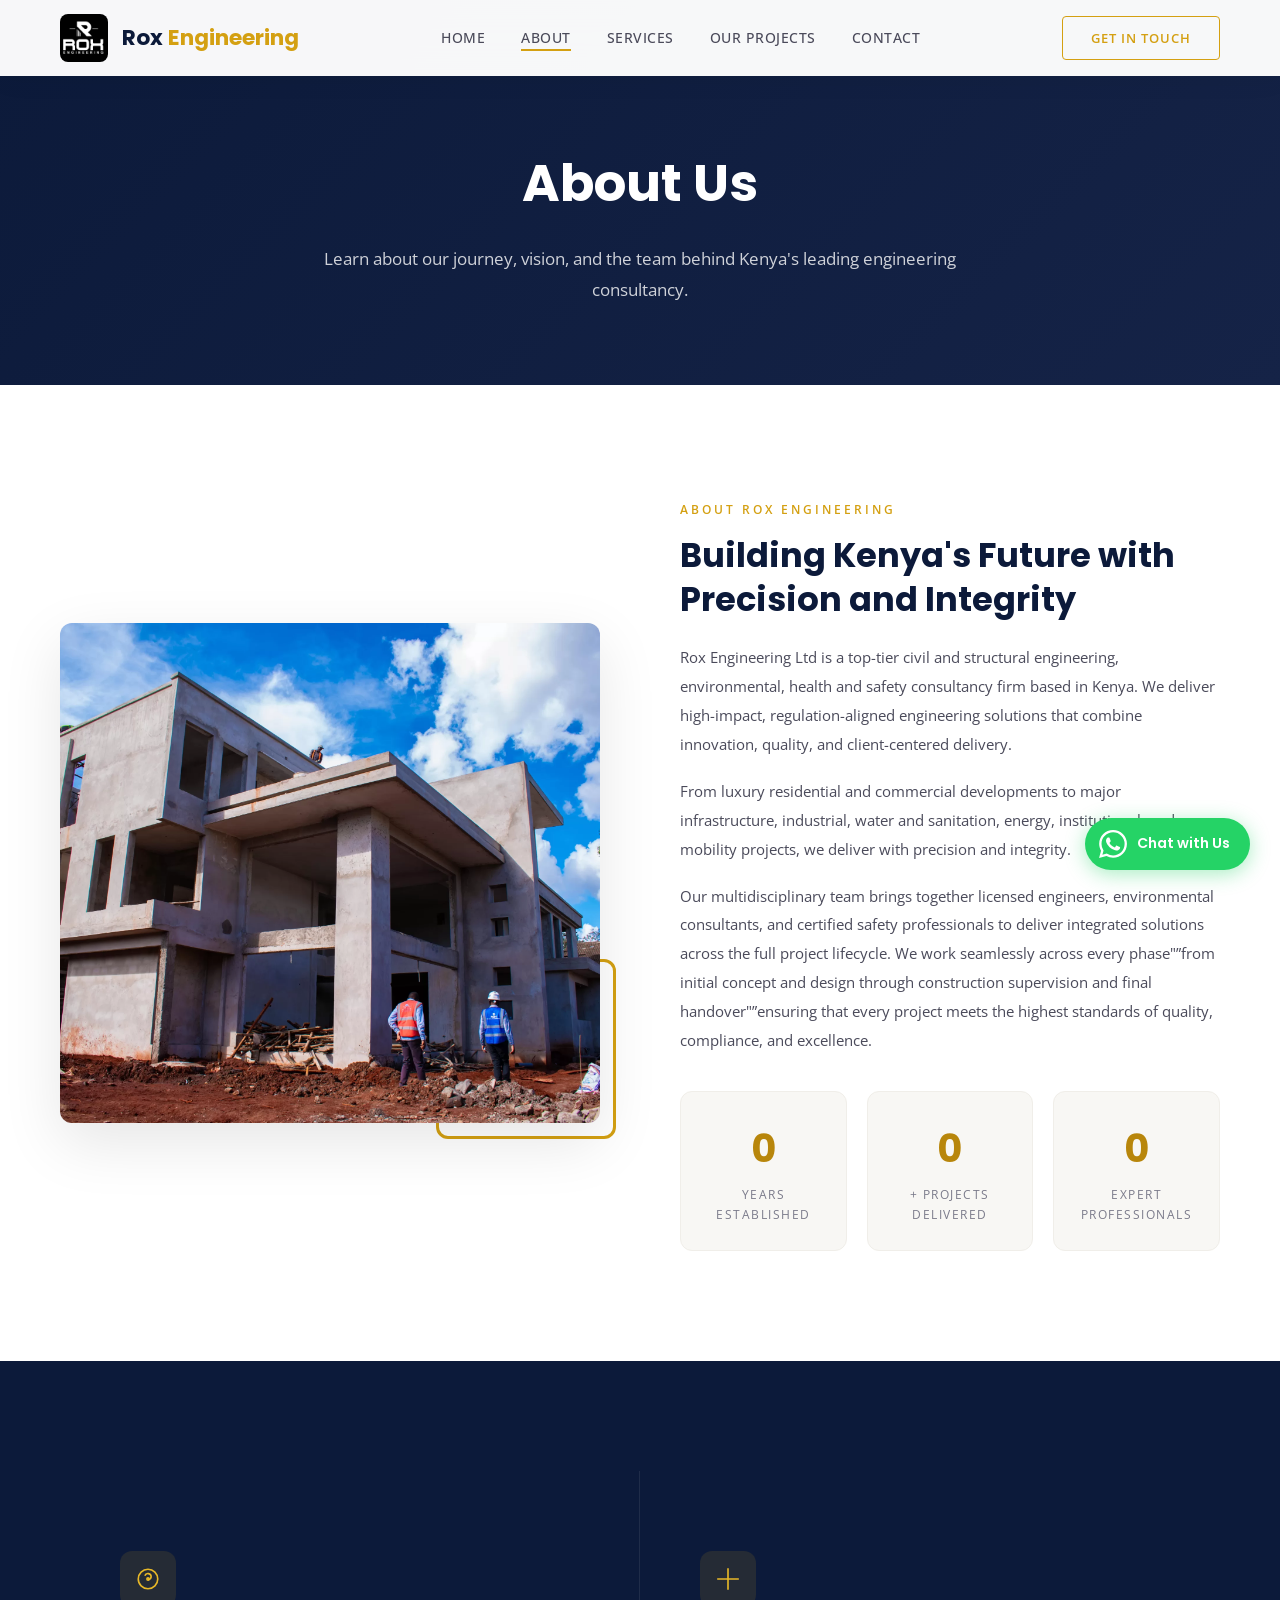
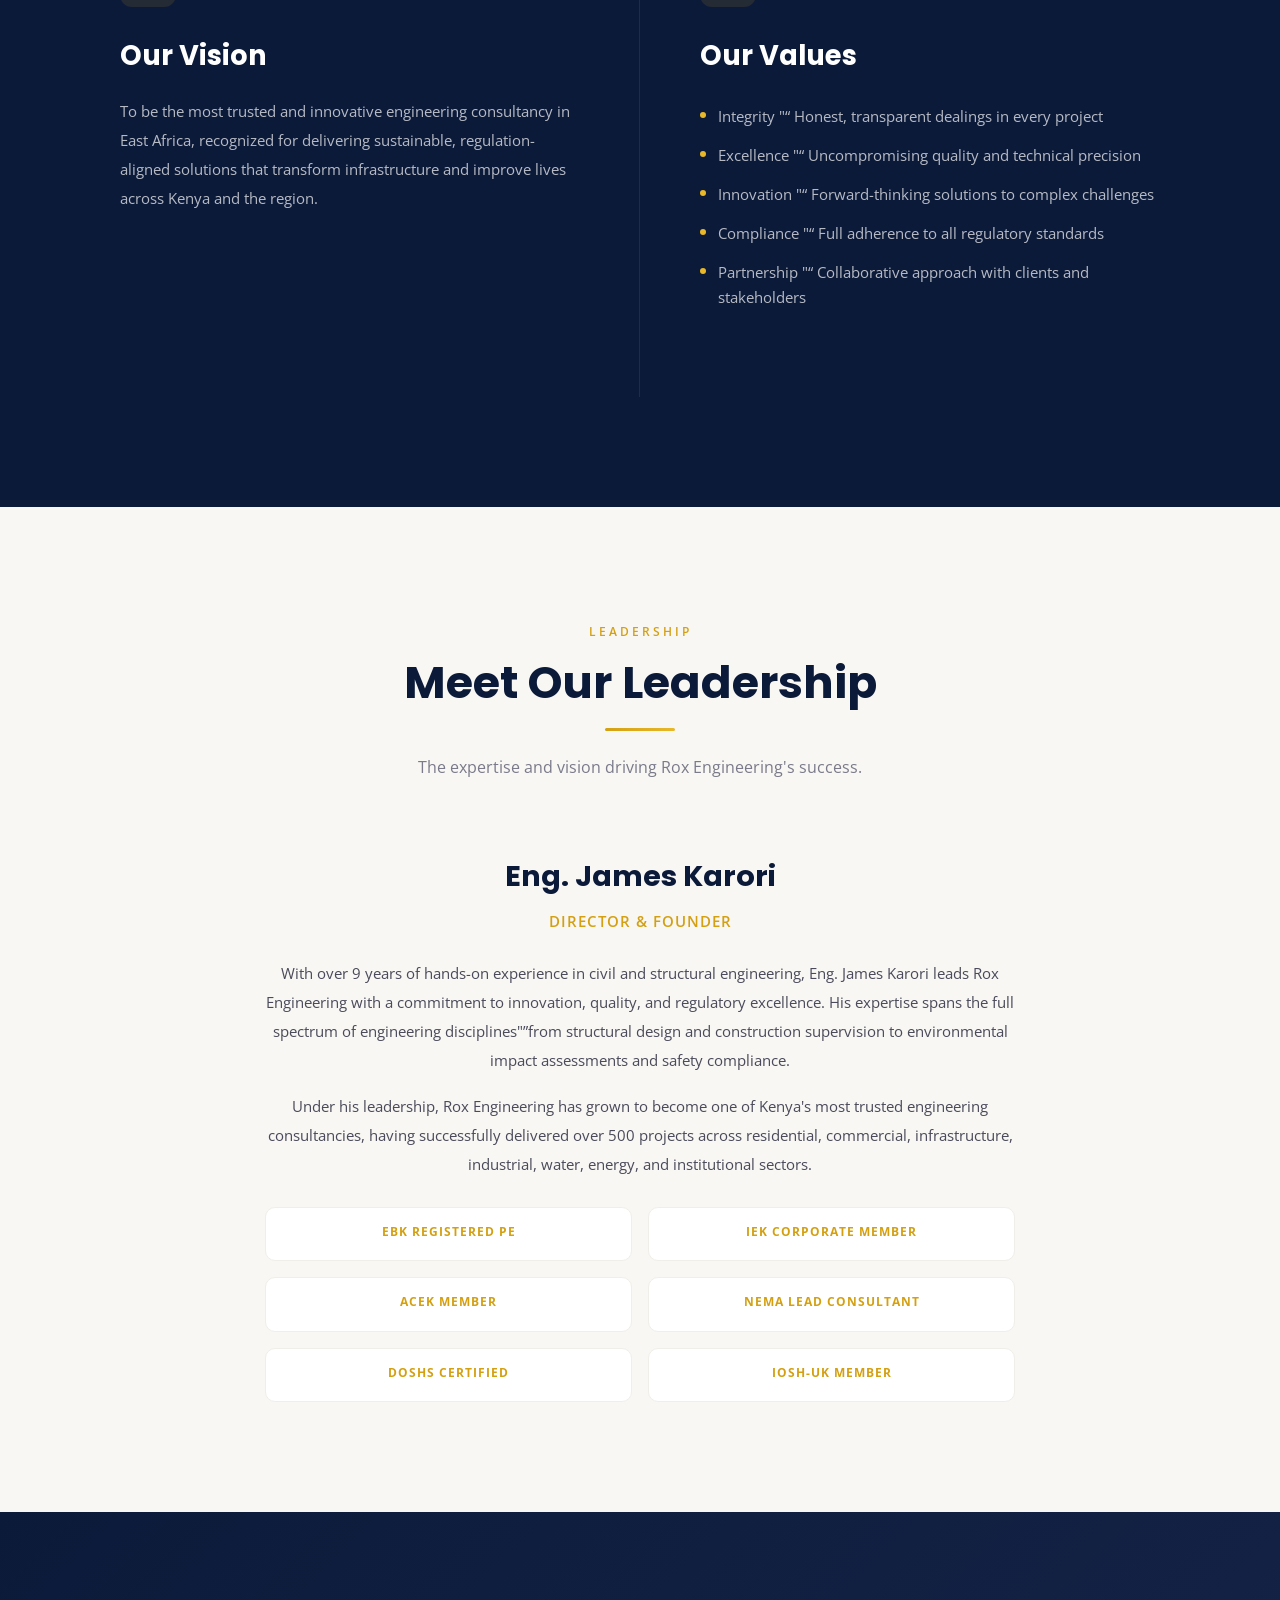
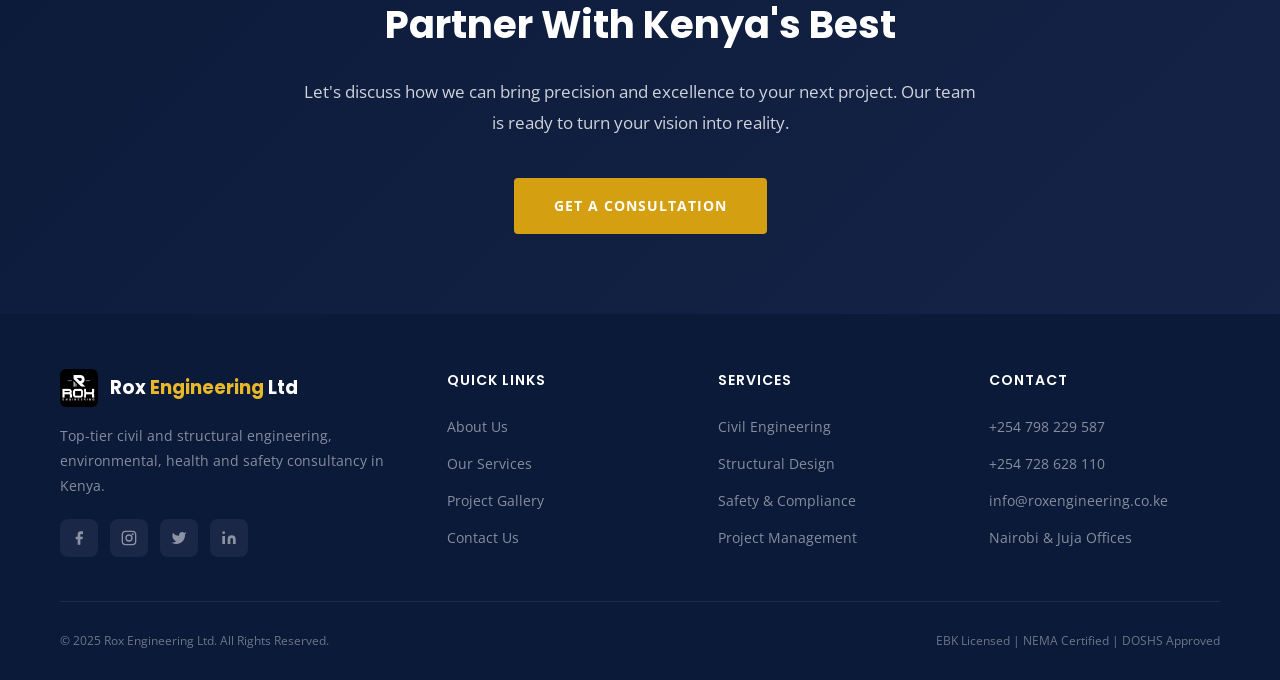
==== about.html @ 153ebc35 "Add Rox Engineering website" ====
﻿<!DOCTYPE html>
<html lang="en">
<head>
<meta charset="UTF-8">
<meta name="viewport" content="width=device-width, initial-scale=1.0">
<title>About Us | Rox Engineering Ltd | Kenya's Leading Engineering Consultancy</title>
<meta name="description" content="Learn about Rox Engineering Ltd's journey, vision, and the expert team behind Kenya's leading civil and structural engineering consultancy firm.">
<meta name="keywords" content="Rox Engineering, about us, engineering team, James Karori, EBK licensed, NEMA certified, civil engineering Kenya">
<link rel="canonical" href="https://roxengineering.co.ke/about/">

<!-- Open Graph -->
<meta property="og:type" content="website">
<meta property="og:url" content="https://roxengineering.co.ke/about/">
<meta property="og:title" content="About Us | Rox Engineering Ltd">
<meta property="og:description" content="Learn about our journey, vision, and the team behind Kenya's leading engineering consultancy.">
<meta property="og:image" content="images/projects/ROX0159-min-scaled.webp">

<!-- Twitter Card -->
<meta name="twitter:card" content="summary_large_image">
<meta name="twitter:url" content="https://roxengineering.co.ke/about/">
<meta name="twitter:title" content="About Rox Engineering Ltd">
<meta name="twitter:description" content="Learn about our journey, vision, and the team behind Kenya's leading engineering consultancy.">
<meta name="twitter:image" content="images/projects/ROX0159-min-scaled.webp">

<link rel="preconnect" href="https://fonts.googleapis.com">
<link rel="preconnect" href="https://roxengineering.co.ke">
<link href="https://fonts.googleapis.com/css2?family=Poppins:wght@300;400;500;600;700;800;900&family=Open+Sans:wght@300;400;500;600;700&display=swap" rel="stylesheet">
<link rel="icon" type="image/x-icon" href="favicon.ico">
  <link rel="icon" type="image/png" sizes="32x32" href="favicon.png">
<link rel="apple-touch-icon" href="apple-touch-icon.png">
<link rel="stylesheet" href="styles.css">
</head>
<body>

<!-- ===== NAVBAR (with solid class for inner pages) ===== -->
<nav class="navbar solid" id="navbar">
  <a href="index.html" class="nav-logo">
    <img src="images/clients/cropped-WhatsApp-Image-2021-07-31-at-2.46.04-PM.jpeg" alt="Rox Engineering Logo">
    <div class="nav-logo-text">Rox <span>Engineering</span></div>
  </a>
  <ul class="nav-links">
    <li><a href="index.html">Home</a></li>
    <li><a href="about.html" class="active">About</a></li>
    <li><a href="services.html">Services</a></li>
    <li><a href="gallery.html">Our Projects</a></li>
    <li><a href="contact.html">Contact</a></li>
  </ul>
  <a href="contact.html" class="nav-cta">Get in Touch</a>
  <div class="mobile-toggle" id="mobileToggle">
    <span></span><span></span><span></span>
  </div>
</nav>
<div class="mobile-nav" id="mobileNav">
  <button class="mobile-nav-close" id="mobileClose">&times;</button>
  <a href="index.html">Home</a>
  <a href="about.html">About</a>
  <a href="services.html">Services</a>
  <a href="gallery.html">Our Projects</a>
  <a href="contact.html">Contact</a>
</div>

<!-- ===== PAGE HEADER ===== -->
<section style="padding: 140px 60px 80px; background: linear-gradient(135deg, var(--navy) 0%, var(--navy-light) 100%); text-align: center; color: white;">
  <h1 style="font-size: clamp(2rem, 4vw, 3.2rem); font-family: 'Poppins', sans-serif; font-weight: 700; margin-bottom: 16px;">About Us</h1>
  <p style="font-size: 1.08rem; max-width: 700px; margin: 0 auto; color: rgba(255,255,255,0.8); line-height: 1.8;">Learn about our journey, vision, and the team behind Kenya's leading engineering consultancy.</p>
</section>

<!-- ===== ABOUT SECTION ===== -->
<section class="about" id="about">
  <div class="about-grid">
    <div class="about-image-wrapper reveal-left">
      <img src="images/projects/ROX0159-min-scaled.webp" alt="Rox Engineering Team" loading="lazy" decoding="async">
      <div class="about-image-accent"></div>
    </div>
    <div class="about-content reveal-right">
      <div class="section-label">About Rox Engineering</div>
      <h3>Building Kenya's Future with Precision and Integrity</h3>
      <p>Rox Engineering Ltd is a top-tier civil and structural engineering, environmental, health and safety consultancy firm based in Kenya. We deliver high-impact, regulation-aligned engineering solutions that combine innovation, quality, and client-centered delivery.</p>
      <p>From luxury residential and commercial developments to major infrastructure, industrial, water and sanitation, energy, institutional, and e-mobility projects, we deliver with precision and integrity.</p>
      <p>Our multidisciplinary team brings together licensed engineers, environmental consultants, and certified safety professionals to deliver integrated solutions across the full project lifecycle. We work seamlessly across every phase"”from initial concept and design through construction supervision and final handover"”ensuring that every project meets the highest standards of quality, compliance, and excellence.</p>
      <div class="about-stats">
        <div class="stat-box">
          <div class="stat-number" data-count="9">0</div>
          <div class="stat-label">Years Established</div>
        </div>
        <div class="stat-box">
          <div class="stat-number" data-count="500">0</div>
          <div class="stat-label">+ Projects Delivered</div>
        </div>
        <div class="stat-box">
          <div class="stat-number" data-count="15">0</div>
          <div class="stat-label">Expert Professionals</div>
        </div>
      </div>
    </div>
  </div>
</section>

<!-- ===== VISION & MISSION ===== -->
<section class="vision-mission" id="vision">
  <div class="vm-card reveal">
    <div class="vm-icon">
      <svg viewBox="0 0 24 24">
        <circle cx="12" cy="12" r="1"></circle>
        <path d="M21 12a9 9 0 1 1-18 0 9 9 0 0 1 18 0z"></path>
        <path d="M9.09 9a3 3 0 0 1 5.83 1c0 2-3 3-3 3"></path>
        <line x1="12" y1="17" x2="12.01" y2="17"></line>
      </svg>
    </div>
    <h3>Our Vision</h3>
    <p>To be the most trusted and innovative engineering consultancy in East Africa, recognized for delivering sustainable, regulation-aligned solutions that transform infrastructure and improve lives across Kenya and the region.</p>
  </div>
  <div class="vm-card reveal">
    <div class="vm-icon">
      <svg viewBox="0 0 24 24">
        <path d="M12 2v20m10-10H2"></path>
      </svg>
    </div>
    <h3>Our Values</h3>
    <ul>
      <li>Integrity "“ Honest, transparent dealings in every project</li>
      <li>Excellence "“ Uncompromising quality and technical precision</li>
      <li>Innovation "“ Forward-thinking solutions to complex challenges</li>
      <li>Compliance "“ Full adherence to all regulatory standards</li>
      <li>Partnership "“ Collaborative approach with clients and stakeholders</li>
    </ul>
  </div>
</section>

<!-- ===== LEADERSHIP SECTION ===== -->
<section class="leadership-section" style="background: var(--off-white); padding: 110px 60px;">
  <div class="section-header reveal">
    <div class="section-label">Leadership</div>
    <div class="section-title">Meet Our Leadership</div>
    <div class="section-line"></div>
    <div class="section-subtitle">The expertise and vision driving Rox Engineering's success.</div>
  </div>

  <div class="leader-grid" style="max-width: 750px; margin: 0 auto;">
    <div class="reveal" style="text-align: center;">
      <h3 style="font-family: 'Poppins', sans-serif; font-size: 1.8rem; margin-bottom: 8px; color: var(--navy);">Eng. James Karori</h3>
      <p style="font-size: 0.95rem; font-weight: 600; color: var(--gold); margin-bottom: 24px; text-transform: uppercase; letter-spacing: 1px;">Director & Founder</p>
      <p style="color: var(--text-body); margin-bottom: 18px; font-size: 0.95rem; line-height: 1.9;">With over 9 years of hands-on experience in civil and structural engineering, Eng. James Karori leads Rox Engineering with a commitment to innovation, quality, and regulatory excellence. His expertise spans the full spectrum of engineering disciplines"”from structural design and construction supervision to environmental impact assessments and safety compliance.</p>
      <p style="color: var(--text-body); margin-bottom: 28px; font-size: 0.95rem; line-height: 1.9;">Under his leadership, Rox Engineering has grown to become one of Kenya's most trusted engineering consultancies, having successfully delivered over 500 projects across residential, commercial, infrastructure, industrial, water, energy, and institutional sectors.</p>

      <div class="credentials-grid" style="display: grid; grid-template-columns: repeat(2, 1fr); gap: 16px;">
        <div style="padding: 14px; background: white; border: 1px solid var(--border-light); border-radius: 10px; text-align: center;">
          <div style="font-size: 0.75rem; font-weight: 700; text-transform: uppercase; letter-spacing: 1px; color: var(--gold); margin-bottom: 4px;">EBK Registered PE</div>
        </div>
        <div style="padding: 14px; background: white; border: 1px solid var(--border-light); border-radius: 10px; text-align: center;">
          <div style="font-size: 0.75rem; font-weight: 700; text-transform: uppercase; letter-spacing: 1px; color: var(--gold); margin-bottom: 4px;">IEK Corporate Member</div>
        </div>
        <div style="padding: 14px; background: white; border: 1px solid var(--border-light); border-radius: 10px; text-align: center;">
          <div style="font-size: 0.75rem; font-weight: 700; text-transform: uppercase; letter-spacing: 1px; color: var(--gold); margin-bottom: 4px;">ACEK Member</div>
        </div>
        <div style="padding: 14px; background: white; border: 1px solid var(--border-light); border-radius: 10px; text-align: center;">
          <div style="font-size: 0.75rem; font-weight: 700; text-transform: uppercase; letter-spacing: 1px; color: var(--gold); margin-bottom: 4px;">NEMA Lead Consultant</div>
        </div>
        <div style="padding: 14px; background: white; border: 1px solid var(--border-light); border-radius: 10px; text-align: center;">
          <div style="font-size: 0.75rem; font-weight: 700; text-transform: uppercase; letter-spacing: 1px; color: var(--gold); margin-bottom: 4px;">DOSHS Certified</div>
        </div>
        <div style="padding: 14px; background: white; border: 1px solid var(--border-light); border-radius: 10px; text-align: center;">
          <div style="font-size: 0.75rem; font-weight: 700; text-transform: uppercase; letter-spacing: 1px; color: var(--gold); margin-bottom: 4px;">IOSH-UK Member</div>
        </div>
      </div>
    </div>
  </div>
</section>

<!-- ===== CTA BANNER ===== -->
<section style="background: linear-gradient(135deg, var(--navy) 0%, var(--navy-light) 100%); padding: 80px 60px; text-align: center; color: white;">
  <h2 style="font-family: 'Poppins', sans-serif; font-size: clamp(1.6rem, 3vw, 2.4rem); font-weight: 700; margin-bottom: 18px;">Partner With Kenya's Best</h2>
  <p style="font-size: 1.08rem; margin-bottom: 40px; color: rgba(255,255,255,0.8); max-width: 680px; margin-left: auto; margin-right: auto; line-height: 1.8;">Let's discuss how we can bring precision and excellence to your next project. Our team is ready to turn your vision into reality.</p>
  <a href="contact.html" style="display: inline-block; padding: 16px 40px; background: var(--gold); color: white; font-weight: 700; font-size: 0.88rem; letter-spacing: 1px; text-transform: uppercase; border-radius: 4px; transition: all 0.35s ease;" onmouseover="this.style.background='var(--gold-dark)'; this.style.transform='translateY(-2px)'; this.style.boxShadow='0 8px 30px rgba(212,160,18,0.35)';" onmouseout="this.style.background='var(--gold)'; this.style.transform='translateY(0)'; this.style.boxShadow='none';">Get a Consultation</a>
</section>

<!-- ===== FOOTER ===== -->
<!-- FOOTER -->
<footer class="footer">
  <div class="footer-grid">
    <div class="footer-about">
      <div class="footer-logo">
        <img src="images/clients/cropped-WhatsApp-Image-2021-07-31-at-2.46.04-PM.jpeg" alt="Rox Logo">
        <div class="footer-logo-text">Rox <span>Engineering</span> Ltd</div>
      </div>
      <p>Top-tier civil and structural engineering, environmental, health and safety consultancy in Kenya.</p>
      <div class="footer-social">
        <a href="https://www.facebook.com/RoxEngineers" target="_blank" aria-label="Facebook"><svg viewBox="0 0 24 24"><path d="M18 2h-3a5 5 0 0 0-5 5v3H7v4h3v8h4v-8h3l1-4h-4V7a1 1 0 0 1 1-1h3z"/></svg></a>
        <a href="https://instagram.com/roxengineers" target="_blank" aria-label="Instagram"><svg viewBox="0 0 24 24"><rect x="2" y="2" width="20" height="20" rx="5" ry="5" fill="none" stroke="currentColor" stroke-width="2"/><circle cx="12" cy="12" r="4.5" fill="none" stroke="currentColor" stroke-width="2"/><circle cx="17.5" cy="6.5" r="1.5"/></svg></a>
        <a href="https://twitter.com/RoxEngineers" target="_blank" aria-label="Twitter"><svg viewBox="0 0 24 24"><path d="M23 3a10.9 10.9 0 0 1-3.14 1.53 4.48 4.48 0 0 0-7.86 3v1A10.66 10.66 0 0 1 3 4s-4 9 5 13a11.64 11.64 0 0 1-7 2c9 5 20 0 20-11.5a4.5 4.5 0 0 0-.08-.83A7.72 7.72 0 0 0 23 3z"/></svg></a>
        <a href="https://www.linkedin.com/company/rox-engineering-ltd" target="_blank" aria-label="LinkedIn"><svg viewBox="0 0 24 24"><path d="M16 8a6 6 0 0 1 6 6v7h-4v-7a2 2 0 0 0-2-2 2 2 0 0 0-2 2v7h-4v-7a6 6 0 0 1 6-6z"/><rect x="2" y="9" width="4" height="12"/><circle cx="4" cy="4" r="2"/></svg></a>
      </div>
    </div>
    <div class="footer-col">
      <h4>Quick Links</h4>
      <ul>
        <li><a href="about.html">About Us</a></li>
        <li><a href="services.html">Our Services</a></li>
        <li><a href="gallery.html">Project Gallery</a></li>
        <li><a href="contact.html">Contact Us</a></li>
      </ul>
    </div>
    <div class="footer-col">
      <h4>Services</h4>
      <ul>
        <li><a href="services.html">Civil Engineering</a></li>
        <li><a href="services.html">Structural Design</a></li>
        <li><a href="services.html">Safety & Compliance</a></li>
        <li><a href="services.html">Project Management</a></li>
      </ul>
    </div>
    <div class="footer-col">
      <h4>Contact</h4>
      <ul>
        <li><a href="tel:+254798229587">+254 798 229 587</a></li>
        <li><a href="tel:+254728628110">+254 728 628 110</a></li>
        <li><a href="mailto:info@roxengineering.co.ke">info@roxengineering.co.ke</a></li>
        <li><a href="contact.html">Nairobi & Juja Offices</a></li>
      </ul>
    </div>
  </div>
  <div class="footer-bottom">
    <span>&copy; 2025 Rox Engineering Ltd. All Rights Reserved.</span>
    <span>EBK Licensed | NEMA Certified | DOSHS Approved</span>
  </div>
</footer>

<script>
// Navbar (inner pages use .solid class, no scroll toggle needed for transparent)
const navbar = document.getElementById('navbar');
if (!navbar.classList.contains('solid')) {
  window.addEventListener('scroll', () => { navbar.classList.toggle('scrolled', window.scrollY > 60); });
}

// Mobile nav
document.getElementById('mobileToggle').addEventListener('click', () => document.getElementById('mobileNav').classList.add('open'));
document.getElementById('mobileClose').addEventListener('click', () => document.getElementById('mobileNav').classList.remove('open'));
document.querySelectorAll('.mobile-nav a').forEach(a => a.addEventListener('click', () => document.getElementById('mobileNav').classList.remove('open')));

// Scroll reveal
const revealEls = document.querySelectorAll('.reveal, .reveal-left, .reveal-right, .reveal-scale');
const revealObs = new IntersectionObserver((entries) => {
  entries.forEach(e => {
      if (e.isIntersecting) e.target.classList.add('active');
      else e.target.classList.remove('active');
    });
}, { threshold: 0.1, rootMargin: '0px 0px -40px 0px' });
revealEls.forEach(el => revealObs.observe(el));

// Counter animation (bi-directional, ~2s duration)
const counters = document.querySelectorAll('.stat-number[data-count]');
counters.forEach(el => el._interval = null);
const counterObs = new IntersectionObserver((entries) => {
  entries.forEach(e => {
    const el = e.target, target = parseInt(el.dataset.count);
    if (e.isIntersecting) {
      if (el._interval) clearInterval(el._interval);
      const duration = 2000, steps = 60;
      const interval = duration / steps;
      let step = 0;
      el._interval = setInterval(() => {
        step++;
        const progress = step / steps;
        const eased = 1 - Math.pow(1 - progress, 3);
        const cur = Math.round(eased * target);
        el.textContent = cur + '+';
        if (step >= steps) { el.textContent = target + '+'; clearInterval(el._interval); el._interval = null; }
      }, interval);
    } else {
      if (el._interval) { clearInterval(el._interval); el._interval = null; }
      let cur = parseInt(el.textContent) || target;
      const duration = 800, steps = 30;
      const interval = duration / steps;
      const startVal = cur;
      let step = 0;
      el._interval = setInterval(() => {
        step++;
        const progress = step / steps;
        cur = Math.round(startVal * (1 - progress));
        el.textContent = cur === 0 ? '0' : cur + '+';
        if (step >= steps) { el.textContent = '0'; clearInterval(el._interval); el._interval = null; }
      }, interval);
    }
  });
}, { threshold: 0.3 });
counters.forEach(el => counterObs.observe(el));

// Image load shimmer
document.querySelectorAll('img[loading="lazy"]').forEach(img => {
  if (img.complete) img.classList.add('loaded');
  else img.addEventListener('load', () => img.classList.add('loaded'));
});

// Back to top
const btt = document.createElement('button');
btt.innerHTML = '&#8593;'; btt.setAttribute('aria-label', 'Back to top');
Object.assign(btt.style, { position:'fixed',bottom:'30px',left:'30px',width:'48px',height:'48px',borderRadius:'50%',background:'var(--gold)',color:'white',border:'none',fontSize:'1.4rem',cursor:'pointer',opacity:'0',transition:'all 0.3s',zIndex:'999',boxShadow:'0 4px 20px rgba(212,160,18,0.3)',pointerEvents:'none' });
document.body.appendChild(btt);
window.addEventListener('scroll', () => { const s = window.scrollY > 400; btt.style.opacity = s?'1':'0'; btt.style.pointerEvents = s?'auto':'none'; });
btt.addEventListener('click', () => window.scrollTo({ top: 0, behavior: 'smooth' }));

// Lightbox
const lbOverlay = document.createElement('div');
lbOverlay.className = 'lightbox-overlay';
lbOverlay.innerHTML = '<button class="lightbox-close">&times;</button><img src="" alt=""><div class="lightbox-caption"></div>';
document.body.appendChild(lbOverlay);
const lbImg = lbOverlay.querySelector('img');
const lbCaption = lbOverlay.querySelector('.lightbox-caption');
const lbClose = lbOverlay.querySelector('.lightbox-close');

document.querySelectorAll('.gallery-item').forEach(item => {
  item.addEventListener('click', () => {
    const img = item.querySelector('img');
    const title = item.querySelector('h5')?.textContent || item.querySelector('.gallery-overlay span')?.textContent || '';
    lbImg.src = img.src;
    lbCaption.textContent = title;
    lbOverlay.classList.add('active');
    document.body.style.overflow = 'hidden';
  });
});

function closeLightbox() {
  lbOverlay.classList.remove('active');
  document.body.style.overflow = '';
}
lbClose.addEventListener('click', closeLightbox);
lbOverlay.addEventListener('click', (e) => { if (e.target === lbOverlay) closeLightbox(); });
document.addEventListener('keydown', (e) => { if (e.key === 'Escape') closeLightbox(); });
</script>

<!-- WhatsApp Chat Widget -->
<style>
.whatsapp-float {
  position: fixed; bottom: 30px; right: 30px; z-index: 1000;
}
.whatsapp-float a {
  display: flex; align-items: center; gap: 10px;
  background: #25D366; color: white; border-radius: 50px;
  padding: 12px 20px 12px 14px; text-decoration: none;
  box-shadow: 0 4px 20px rgba(37,211,102,0.4);
  transition: all 0.3s ease; font-family: 'Poppins', sans-serif;
  font-size: 0.88rem; font-weight: 600;
}
.whatsapp-float a:hover {
  transform: translateY(-3px); box-shadow: 0 8px 30px rgba(37,211,102,0.5);
}
.whatsapp-float svg { width: 28px; height: 28px; fill: white; flex-shrink: 0; }
@media (max-width: 768px) {
  .whatsapp-float a span { display: none; }
  .whatsapp-float a { padding: 14px; border-radius: 50%; }
}
.lightbox-overlay {
  position: fixed; inset: 0; background: rgba(0,0,0,0.9);
  z-index: 9999; display: none; align-items: center; justify-content: center;
  cursor: zoom-out; opacity: 0; transition: opacity 0.3s ease;
}
.lightbox-overlay.active { display: flex; opacity: 1; }
.lightbox-overlay img {
  max-width: 90vw; max-height: 85vh; object-fit: contain;
  border-radius: 8px; box-shadow: 0 20px 60px rgba(0,0,0,0.5);
  transform: scale(0.9); transition: transform 0.3s ease;
}
.lightbox-overlay.active img { transform: scale(1); }
.lightbox-close {
  position: absolute; top: 20px; right: 30px;
  background: none; border: none; color: white;
  font-size: 2.5rem; cursor: pointer; z-index: 10000;
  line-height: 1; transition: transform 0.2s;
}
.lightbox-close:hover { transform: scale(1.2); }
.lightbox-caption {
  position: absolute; bottom: 30px; left: 50%;
  transform: translateX(-50%); color: white;
  font-family: 'Poppins', sans-serif; font-size: 1.1rem;
  font-weight: 600; text-shadow: 0 2px 8px rgba(0,0,0,0.7);
  text-align: center; max-width: 80vw;
}
</style>
<div class="whatsapp-float">
  <a href="https://wa.me/254728628110" target="_blank" aria-label="Chat on WhatsApp">
    <svg viewBox="0 0 24 24"><path d="M17.472 14.382c-.297-.149-1.758-.867-2.03-.967-.273-.099-.471-.148-.67.15-.197.297-.767.966-.94 1.164-.173.199-.347.223-.644.075-.297-.15-1.255-.463-2.39-1.475-.883-.788-1.48-1.761-1.653-2.059-.173-.297-.018-.458.13-.606.134-.133.298-.347.446-.52.149-.174.198-.298.298-.497.099-.198.05-.371-.025-.52-.075-.149-.669-1.612-.916-2.207-.242-.579-.487-.5-.669-.51-.173-.008-.371-.01-.57-.01-.198 0-.52.074-.792.372-.272.297-1.04 1.016-1.04 2.479 0 1.462 1.065 2.875 1.213 3.074.149.198 2.096 3.2 5.077 4.487.709.306 1.262.489 1.694.625.712.227 1.36.195 1.871.118.571-.085 1.758-.719 2.006-1.413.248-.694.248-1.289.173-1.413-.074-.124-.272-.198-.57-.347m-5.421 7.403h-.004a9.87 9.87 0 01-5.031-1.378l-.361-.214-3.741.982.998-3.648-.235-.374a9.86 9.86 0 01-1.51-5.26c.001-5.45 4.436-9.884 9.888-9.884 2.64 0 5.122 1.03 6.988 2.898a9.825 9.825 0 012.893 6.994c-.003 5.45-4.437 9.884-9.885 9.884m8.413-18.297A11.815 11.815 0 0012.05 0C5.495 0 .16 5.335.157 11.892c0 2.096.547 4.142 1.588 5.945L.057 24l6.305-1.654a11.882 11.882 0 005.683 1.448h.005c6.554 0 11.89-5.335 11.893-11.893a11.821 11.821 0 00-3.48-8.413z"/></svg>
    <span>Chat with Us</span>
  </a>
</div>
</body>
</html>
---- styles.css ----
﻿/* ===== RESET & BASE ===== */
*, *::before, *::after { margin: 0; padding: 0; box-sizing: border-box; }
html { scroll-behavior: smooth; }
body {
  font-family: 'Open Sans', sans-serif;
  background: #ffffff;
  color: #1a1a2e;
  overflow-x: hidden;
  line-height: 1.7;
}
img { max-width: 100%; display: block; }
a { text-decoration: none; color: inherit; }

/* ===== CSS VARIABLES ===== */
:root {
  --gold: #D4A012;
  --gold-dark: #B8860B;
  --gold-light: #E8B828;
  --navy: #0C1A3A;
  --navy-light: #152347;
  --white: #ffffff;
  --off-white: #F8F7F4;
  --cream: #FBF9F3;
  --light-bg: #F2F0EB;
  --text-dark: #1a1a2e;
  --text-body: #4a4a5a;
  --text-muted: #7a7a8a;
  --border: #E8E6E1;
  --border-light: #F0EEE9;
}

/* ===== ANIMATIONS ===== */
@keyframes fadeInUp {
  from { opacity: 0; transform: translateY(50px); }
  to { opacity: 1; transform: translateY(0); }
}
@keyframes shimmer {
  0% { background-position: -200% center; }
  100% { background-position: 200% center; }
}
@keyframes float {
  0%, 100% { transform: translateY(0); }
  50% { transform: translateY(-10px); }
}
@keyframes marquee {
  0% { transform: translateX(0); }
  100% { transform: translateX(-50%); }
}
@keyframes slowZoom {
  from { transform: scale(1.05); }
  to { transform: scale(1.15); }
}
@keyframes pulse-dot {
  0%, 100% { opacity: 1; } 50% { opacity: 0.4; }
}
@keyframes metricPulse {
  0% { transform: scale(1); } 50% { transform: scale(1.08); } 100% { transform: scale(1); }
}
@keyframes badgeShine {
  0% { background-position: -200% center; } 100% { background-position: 200% center; }
}
@media (prefers-reduced-motion: reduce) {
  *, *::before, *::after { animation-duration: 0.01ms !important; animation-iteration-count: 1 !important; transition-duration: 0.01ms !important; }
}

.reveal { opacity: 0; transform: translateY(40px); transition: all 0.8s cubic-bezier(0.16, 1, 0.3, 1); }
.reveal.active { opacity: 1; transform: translateY(0); }
.reveal-left { opacity: 0; transform: translateX(-40px); transition: all 0.8s cubic-bezier(0.16, 1, 0.3, 1); }
.reveal-left.active { opacity: 1; transform: translateX(0); }
.reveal-right { opacity: 0; transform: translateX(40px); transition: all 0.8s cubic-bezier(0.16, 1, 0.3, 1); }
.reveal-right.active { opacity: 1; transform: translateX(0); }
.reveal-scale { opacity: 0; transform: scale(0.92); transition: all 0.8s cubic-bezier(0.16, 1, 0.3, 1); }
.reveal-scale.active { opacity: 1; transform: scale(1); }

img[loading="lazy"] {
  background: linear-gradient(135deg, #f0eee9 25%, #f8f7f4 50%, #f0eee9 75%);
  background-size: 200% 100%;
  animation: shimmer 1.5s ease-in-out infinite;
}
img.loaded { animation: none; background: none; }

/* ===== NAVBAR ===== */
.navbar {
  position: fixed; top: 0; left: 0; right: 0; z-index: 1000;
  padding: 20px 60px;
  display: flex; align-items: center; justify-content: space-between;
  transition: all 0.4s ease;
  background: transparent;
}
.navbar.scrolled, .navbar.solid {
  background: rgba(255,255,255,0.97);
  backdrop-filter: blur(20px);
  padding: 14px 60px;
  box-shadow: 0 1px 30px rgba(0,0,0,0.06);
}
.nav-logo { display: flex; align-items: center; gap: 14px; }
.nav-logo img { height: 48px; width: 48px; border-radius: 8px; object-fit: cover; }
.nav-logo-text {
  font-family: 'Poppins', sans-serif;
  font-size: 1.35rem; font-weight: 700; color: var(--white);
  transition: color 0.4s;
}
.navbar.scrolled .nav-logo-text, .navbar.solid .nav-logo-text { color: var(--navy); }
.nav-logo-text span { color: var(--gold); }
.nav-links { display: flex; gap: 36px; list-style: none; }
.nav-links a {
  font-size: 0.85rem; font-weight: 500; letter-spacing: 0.5px;
  text-transform: uppercase; color: rgba(255,255,255,0.85);
  position: relative; transition: color 0.3s;
}
.navbar.scrolled .nav-links a, .navbar.solid .nav-links a { color: var(--text-body); }
.nav-links a::after {
  content: ''; position: absolute; bottom: -4px; left: 0;
  width: 0; height: 2px; background: var(--gold);
  transition: width 0.3s ease;
}
.nav-links a:hover { color: var(--gold); }
.nav-links a:hover::after { width: 100%; }
.nav-links a.active { color: var(--gold); }
.nav-links a.active::after { width: 100%; }
.nav-cta {
  padding: 10px 28px; border: 1.5px solid rgba(255,255,255,0.5);
  color: var(--white); font-size: 0.82rem; font-weight: 600;
  text-transform: uppercase; letter-spacing: 1px;
  border-radius: 4px; transition: all 0.3s ease;
}
.navbar.scrolled .nav-cta, .navbar.solid .nav-cta { border-color: var(--gold); color: var(--gold); }
.nav-cta:hover { background: var(--gold); color: var(--white); border-color: var(--gold); }
.navbar.scrolled .nav-cta:hover, .navbar.solid .nav-cta:hover { color: var(--white); }
.mobile-toggle { display: none; cursor: pointer; }
.mobile-toggle span {
  display: block; width: 28px; height: 2px; background: var(--white);
  margin: 6px 0; transition: all 0.3s;
}
.navbar.scrolled .mobile-toggle span, .navbar.solid .mobile-toggle span { background: var(--navy); }

/* Mobile nav overlay */
.mobile-nav {
  display: none; position: fixed; inset: 0; z-index: 999;
  background: rgba(12,26,58,0.97); backdrop-filter: blur(20px);
  flex-direction: column; align-items: center; justify-content: center; gap: 32px;
}
.mobile-nav.open { display: flex; }
.mobile-nav a {
  font-size: 1.3rem; font-weight: 600; color: var(--white);
  text-transform: uppercase; letter-spacing: 2px; transition: color 0.3s;
}
.mobile-nav a:hover { color: var(--gold); }
.mobile-nav-close {
  position: absolute; top: 24px; right: 30px;
  font-size: 2rem; color: var(--white); cursor: pointer;
  background: none; border: none; font-weight: 300;
}

/* ===== PAGE HEADER (for inner pages) ===== */
.page-header {
  background: var(--navy); padding: 160px 60px 80px;
  text-align: center; position: relative; overflow: hidden;
}
.page-header::before {
  content: ''; position: absolute; inset: 0;
  background: radial-gradient(ellipse at 30% 50%, rgba(212,160,18,0.08) 0%, transparent 70%);
}
.page-header .section-label { color: var(--gold-light); }
.page-header-title {
  font-family: 'Poppins', sans-serif;
  font-size: clamp(2.2rem, 4vw, 3.2rem); font-weight: 700;
  color: var(--white); margin-bottom: 16px; position: relative;
}
.page-header-sub {
  color: rgba(255,255,255,0.65); font-size: 1.05rem;
  max-width: 600px; margin: 0 auto; line-height: 1.8; position: relative;
}

/* ===== HERO ===== */
.hero {
  position: relative; min-height: 100vh;
  display: flex; align-items: center; justify-content: center;
  overflow: hidden;
}
.hero-bg { position: absolute; inset: 0; z-index: 0; }
.hero-bg img {
  width: 100%; height: 100%; object-fit: cover;
  filter: brightness(0.35);
  transform: scale(1.05);
  animation: slowZoom 25s ease-in-out infinite alternate;
}
.hero-overlay {
  position: absolute; inset: 0;
  background: linear-gradient(180deg, rgba(12,26,58,0.5) 0%, rgba(12,26,58,0.65) 50%, rgba(12,26,58,0.9) 100%);
  z-index: 1;
}
.hero-content {
  position: relative; z-index: 2;
  text-align: center; max-width: 880px; padding: 0 30px;
}
.hero-badge {
  display: inline-flex; align-items: center; gap: 8px;
  padding: 8px 22px; border: 1px solid rgba(212,160,18,0.4);
  border-radius: 50px; margin-bottom: 30px;
  font-size: 0.78rem; font-weight: 500; letter-spacing: 2px;
  text-transform: uppercase; color: var(--gold-light);
  animation: fadeInUp 0.8s ease forwards;
  background: rgba(212,160,18,0.08);
}
.hero-badge::before {
  content: ''; width: 7px; height: 7px; border-radius: 50%;
  background: var(--gold-light); animation: pulse-dot 2s infinite;
}
.hero h1 {
  font-family: 'Poppins', sans-serif;
  font-size: clamp(2.4rem, 5vw, 4rem);
  font-weight: 700; line-height: 1.15; color: var(--white);
  margin-bottom: 24px;
  animation: fadeInUp 0.8s ease 0.2s forwards; opacity: 0;
}
.hero h1 .gold {
  background: linear-gradient(135deg, var(--gold-light), var(--gold), var(--gold-dark));
  -webkit-background-clip: text; -webkit-text-fill-color: transparent;
  background-clip: text;
}
.hero p {
  font-size: 1.08rem; color: rgba(255,255,255,0.75); max-width: 640px;
  margin: 0 auto 40px; line-height: 1.8;
  animation: fadeInUp 0.8s ease 0.4s forwards; opacity: 0;
}
.hero-buttons {
  display: flex; gap: 16px; justify-content: center; flex-wrap: wrap;
  animation: fadeInUp 0.8s ease 0.6s forwards; opacity: 0;
}
.btn-primary {
  display: inline-block;
  padding: 16px 40px; background: var(--gold); color: var(--white);
  font-weight: 700; font-size: 0.88rem; letter-spacing: 1px;
  text-transform: uppercase; border: none; border-radius: 4px;
  cursor: pointer; transition: all 0.35s ease;
  position: relative; overflow: hidden;
}
.btn-primary::before {
  content: ''; position: absolute; inset: 0;
  background: linear-gradient(90deg, transparent, rgba(255,255,255,0.2), transparent);
  transform: translateX(-100%); transition: transform 0.5s;
}
.btn-primary:hover::before { transform: translateX(100%); }
.btn-primary:hover { background: var(--gold-dark); transform: translateY(-2px); box-shadow: 0 8px 30px rgba(212,160,18,0.35); }
.btn-outline {
  display: inline-block;
  padding: 16px 40px; background: transparent;
  border: 1.5px solid rgba(255,255,255,0.35); color: var(--white);
  font-weight: 600; font-size: 0.88rem; letter-spacing: 1px;
  text-transform: uppercase; border-radius: 4px;
  cursor: pointer; transition: all 0.35s ease;
}
.btn-outline:hover { border-color: var(--gold-light); color: var(--gold-light); transform: translateY(-2px); }
.btn-outline-dark {
  display: inline-block;
  padding: 16px 40px; background: transparent;
  border: 1.5px solid var(--border); color: var(--navy);
  font-weight: 600; font-size: 0.88rem; letter-spacing: 1px;
  text-transform: uppercase; border-radius: 4px;
  cursor: pointer; transition: all 0.35s ease;
}
.btn-outline-dark:hover { border-color: var(--gold); color: var(--gold); transform: translateY(-2px); }

/* ===== SECTION STYLES ===== */
section { padding: 110px 60px; position: relative; }
.section-header { text-align: center; margin-bottom: 70px; }
.section-label {
  display: inline-block; font-size: 0.73rem; font-weight: 600;
  letter-spacing: 3px; text-transform: uppercase;
  color: var(--gold); margin-bottom: 14px;
}
.section-title {
  font-family: 'Poppins', sans-serif;
  font-size: clamp(2rem, 3.5vw, 2.8rem); font-weight: 700;
  line-height: 1.2; margin-bottom: 18px; color: var(--navy);
}
.section-line {
  width: 70px; height: 3px;
  background: linear-gradient(90deg, var(--gold), var(--gold-light));
  margin: 0 auto 22px; border-radius: 2px;
}
.section-subtitle {
  font-size: 1.02rem; color: var(--text-muted); max-width: 580px;
  margin: 0 auto; line-height: 1.8;
}

/* ===== ABOUT ===== */
.about { background: var(--white); }
.about-grid {
  display: grid; grid-template-columns: 1fr 1fr;
  gap: 80px; align-items: center; max-width: 1200px; margin: 0 auto;
}
.about-image-wrapper { position: relative; border-radius: 12px; overflow: visible; }
.about-image-wrapper img {
  width: 100%; height: 500px; object-fit: cover;
  border-radius: 12px; transition: transform 0.6s ease;
  box-shadow: 0 20px 60px rgba(0,0,0,0.1);
}
.about-image-wrapper:hover img { transform: scale(1.02); }
.about-image-accent {
  position: absolute; bottom: -16px; right: -16px;
  width: 180px; height: 180px; border: 3px solid var(--gold);
  border-radius: 12px; z-index: -1;
}
.about-content h3 {
  font-family: 'Poppins', sans-serif;
  font-size: 2.1rem; margin-bottom: 22px; line-height: 1.3;
  color: var(--navy);
}
.about-content p {
  color: var(--text-body); margin-bottom: 18px;
  font-size: 0.95rem; line-height: 1.9;
}
.about-stats {
  display: grid; grid-template-columns: repeat(3, 1fr);
  gap: 20px; margin-top: 36px;
}
.stat-box {
  text-align: center; padding: 24px 16px;
  background: var(--off-white); border: 1px solid var(--border-light);
  border-radius: 12px; transition: all 0.4s ease;
}
.stat-box:hover {
  background: var(--white); border-color: var(--gold);
  transform: translateY(-4px); box-shadow: 0 12px 30px rgba(212,160,18,0.1);
}
.stat-box:hover .stat-number { animation: metricPulse 0.6s ease; }
.stat-number {
  font-family: 'Poppins', sans-serif;
  font-size: 2.4rem; font-weight: 700; color: var(--gold-dark);
  margin-bottom: 4px;
}
.stat-label {
  font-size: 0.75rem; text-transform: uppercase;
  letter-spacing: 1.5px; color: var(--text-muted);
}

/* ===== VISION & MISSION ===== */
.vision-mission {
  background: var(--navy);
  display: grid; grid-template-columns: 1fr 1fr; gap: 0;
}
.vm-card { padding: 80px 60px; position: relative; transition: background 0.4s ease; }
.vm-card:first-child { border-right: 1px solid rgba(255,255,255,0.08); }
.vm-card:hover { background: rgba(255,255,255,0.03); }
.vm-icon {
  width: 56px; height: 56px; border-radius: 12px;
  background: rgba(212,160,18,0.12); display: flex;
  align-items: center; justify-content: center; margin-bottom: 26px;
}
.vm-icon svg { width: 26px; height: 26px; stroke: var(--gold-light); fill: none; stroke-width: 1.5; }
.vm-card h3 {
  font-family: 'Poppins', sans-serif;
  font-size: 1.7rem; margin-bottom: 18px; color: var(--white);
}
.vm-card p { color: rgba(255,255,255,0.7); line-height: 1.9; font-size: 0.95rem; }
.vm-card ul { list-style: none; margin-top: 18px; }
.vm-card ul li {
  padding: 7px 0; color: rgba(255,255,255,0.7); font-size: 0.92rem;
  display: flex; align-items: flex-start; gap: 12px;
}
.vm-card ul li::before {
  content: ''; flex-shrink: 0; width: 6px; height: 6px;
  background: var(--gold-light); border-radius: 50%; margin-top: 8px;
}

/* ===== SERVICES ===== */
.services { background: var(--off-white); }
.services-grid {
  display: grid; grid-template-columns: repeat(3, 1fr);
  gap: 28px; max-width: 1200px; margin: 0 auto;
}
.service-card {
  background: var(--white); border: 1px solid var(--border-light);
  border-radius: 14px; padding: 44px 34px;
  transition: all 0.5s cubic-bezier(0.16, 1, 0.3, 1);
  position: relative; overflow: hidden;
}
.service-card::before {
  content: ''; position: absolute; top: 0; left: 0;
  width: 100%; height: 3px;
  background: linear-gradient(90deg, var(--gold), var(--gold-light));
  transform: scaleX(0); transform-origin: left;
  transition: transform 0.5s ease;
}
.service-card:hover::before { transform: scaleX(1); }
.service-card:hover {
  transform: translateY(-6px); border-color: rgba(212,160,18,0.2);
  box-shadow: 0 20px 50px rgba(0,0,0,0.06);
}
.service-icon {
  width: 66px; height: 66px; margin-bottom: 26px;
  background: linear-gradient(135deg, rgba(212,160,18,0.08), rgba(212,160,18,0.15));
  border-radius: 14px; display: flex; align-items: center; justify-content: center;
  transition: all 0.4s ease;
}
.service-card:hover .service-icon { animation: float 3s ease-in-out infinite; }
.service-icon svg { width: 30px; height: 30px; stroke: var(--gold-dark); fill: none; stroke-width: 1.5; }
.service-card h3 {
  font-family: 'Poppins', sans-serif;
  font-size: 1.3rem; margin-bottom: 14px; line-height: 1.3;
  color: var(--navy);
}
.service-card p {
  color: var(--text-muted); font-size: 0.9rem; line-height: 1.8;
  margin-bottom: 22px;
}
.service-list { list-style: none; }
.service-list li {
  padding: 5px 0; color: var(--text-body); font-size: 0.83rem;
  display: flex; align-items: flex-start; gap: 10px;
}
.service-list li::before {
  content: ''; flex-shrink: 0; width: 5px; height: 5px;
  background: var(--gold); border-radius: 50%; margin-top: 7px;
}

/* ===== WHY US ===== */
.why-us { background: var(--white); }
.why-grid {
  display: grid; grid-template-columns: repeat(4, 1fr);
  gap: 24px; max-width: 1200px; margin: 0 auto;
}
.why-card {
  text-align: center; padding: 40px 22px;
  background: var(--off-white); border: 1px solid var(--border-light);
  border-radius: 14px; transition: all 0.4s ease;
}
.why-card:hover {
  background: var(--white); border-color: var(--gold);
  transform: translateY(-6px); box-shadow: 0 16px 40px rgba(0,0,0,0.06);
}
.why-number {
  font-family: 'Poppins', sans-serif;
  font-size: 3.2rem; font-weight: 700; color: var(--gold);
  opacity: 0.18; margin-bottom: 10px; line-height: 1;
}
.why-card h4 { font-size: 0.98rem; font-weight: 600; margin-bottom: 10px; color: var(--navy); }
.why-card p { color: var(--text-muted); font-size: 0.84rem; line-height: 1.7; }

/* ===== PROJECTS GALLERY (Oville-style) ===== */
.gallery { background: var(--off-white); }
.gallery-grid {
  display: grid; grid-template-columns: repeat(4, 1fr);
  gap: 20px; max-width: 1300px; margin: 0 auto;
}
.gallery-item {
  position: relative; overflow: hidden; border-radius: 12px;
  cursor: pointer; height: 300px;
  box-shadow: 0 4px 20px rgba(0,0,0,0.08);
  transition: transform 0.4s ease, box-shadow 0.4s ease;
}
.gallery-item:hover { transform: translateY(-4px); box-shadow: 0 12px 35px rgba(0,0,0,0.15); }
.gallery-item img {
  width: 100%; height: 100%; object-fit: cover;
  transition: transform 0.5s ease;
}
.gallery-item:hover img { transform: scale(1.08); }
.gallery-overlay {
  position: absolute; bottom: 0; left: 0; width: 100%;
  min-height: 70px; padding: 30px 20px 18px;
  background: linear-gradient(to top, rgba(0,0,0,0.85) 0%, rgba(0,0,0,0.5) 60%, transparent 100%);
  display: flex; flex-direction: column; justify-content: flex-end;
  pointer-events: none; z-index: 10;
}
.gallery-overlay h5 {
  color: white; font-family: "Poppins", sans-serif;
  font-size: 1.05rem; font-weight: 700; margin: 0;
  text-shadow: 0 2px 6px rgba(0,0,0,0.6);
  line-height: 1.3;
}

/* ===== PROJECTS ===== */
.projects { background: var(--white); }
.projects-list { max-width: 900px; margin: 0 auto; }
.project-item {
  display: flex; align-items: center; justify-content: space-between;
  padding: 26px 0; border-bottom: 1px solid var(--border);
  transition: all 0.3s ease;
}
.project-item:hover { padding-left: 12px; border-color: var(--gold); }
.project-item:hover .project-value { animation: metricPulse 0.5s ease; }
.project-name {
  font-family: 'Poppins', sans-serif;
  font-size: 1.12rem; font-weight: 500; color: var(--navy);
}
.project-value {
  color: var(--gold-dark); font-weight: 700; font-size: 1.08rem; white-space: nowrap;
}

/* ===== LEADERSHIP ===== */
.leadership { background: var(--off-white); }
.leader-card {
  display: grid; grid-template-columns: 380px 1fr;
  gap: 60px; max-width: 1100px; margin: 0 auto; align-items: center;
}
.leader-photo { position: relative; border-radius: 14px; overflow: hidden; }
.leader-photo img {
  width: 100%; height: 480px; object-fit: cover; border-radius: 14px;
  box-shadow: 0 20px 50px rgba(0,0,0,0.1);
}
.leader-photo-border {
  position: absolute; top: 14px; left: 14px; right: 14px; bottom: 14px;
  border: 2px solid rgba(212,160,18,0.35); border-radius: 14px;
  pointer-events: none;
}
.leader-info h3 {
  font-family: 'Poppins', sans-serif;
  font-size: 1.9rem; margin-bottom: 6px; color: var(--navy);
}
.leader-info .title {
  color: var(--gold-dark); font-weight: 500; margin-bottom: 22px; font-size: 0.92rem;
}
.leader-info p {
  color: var(--text-body); font-size: 0.92rem; line-height: 1.9; margin-bottom: 14px;
}
.leader-credentials { display: flex; flex-wrap: wrap; gap: 8px; margin-top: 26px; }
.credential-badge {
  padding: 8px 20px; background: rgba(212,160,18,0.08);
  border: 1px solid rgba(212,160,18,0.2); border-radius: 50px;
  font-size: 0.73rem; color: var(--gold-dark); font-weight: 600;
  letter-spacing: 0.5px; transition: all 0.35s ease;
  cursor: default; position: relative; overflow: hidden;
}
.credential-badge:hover {
  background: var(--gold); color: var(--white);
  border-color: var(--gold); transform: translateY(-2px);
  box-shadow: 0 4px 15px rgba(212,160,18,0.3);
}
.credential-badge::after {
  content: ''; position: absolute; inset: 0;
  background: linear-gradient(90deg, transparent, rgba(255,255,255,0.15), transparent);
  background-size: 200% 100%;
  opacity: 0; transition: opacity 0.3s;
}
.credential-badge:hover::after { opacity: 1; animation: badgeShine 1.5s ease infinite; }

/* ===== CLIENTS ===== */
.clients { background: var(--white); overflow: hidden; padding: 80px 0; }
.clients .section-header { padding: 0 60px; }
.client-track {
  display: flex; gap: 60px;
  animation: marquee 35s linear infinite;
  width: max-content;
}
.client-logo {
  height: 44px; opacity: 1; filter: none;
  transition: all 0.4s ease; flex-shrink: 0;
}
.client-logo:hover { opacity: 0.85; }

/* ===== GOOGLE REVIEWS ===== */
.reviews-section {
  background: var(--off-white); padding: 100px 0; overflow: hidden;
}
.reviews-section .section-header { padding: 0 60px; }
.reviews-header-stats {
  display: flex; align-items: center; justify-content: center;
  gap: 16px; margin-bottom: 10px;
}
.reviews-rating {
  font-size: 2.8rem; font-weight: 800; color: var(--gold-dark);
  font-family: 'Poppins', sans-serif;
}
.reviews-stars { display: flex; gap: 3px; }
.reviews-stars svg { width: 22px; height: 22px; fill: var(--gold); }
.reviews-count { color: var(--text-muted); font-size: 0.9rem; }
.google-logo {
  display: flex; align-items: center; gap: 8px;
  justify-content: center; margin-bottom: 48px;
}
.google-logo svg { height: 22px; }
.google-logo span { font-size: 0.88rem; color: var(--text-muted); }
.reviews-track-wrapper { position: relative; }
.reviews-track-wrapper::before, .reviews-track-wrapper::after {
  content: ''; position: absolute; top: 0; bottom: 0; width: 120px;
  z-index: 2; pointer-events: none;
}
.reviews-track-wrapper::before { left: 0; background: linear-gradient(90deg, var(--off-white), transparent); }
.reviews-track-wrapper::after { right: 0; background: linear-gradient(-90deg, var(--off-white), transparent); }
.reviews-track {
  display: flex; gap: 22px;
  animation: marquee 50s linear infinite;
  width: max-content;
}
.reviews-track:hover { animation-play-state: paused; }
.review-card {
  flex-shrink: 0; width: 370px; background: var(--white);
  border: 1px solid var(--border-light); border-radius: 16px;
  padding: 30px; transition: all 0.4s ease;
}
.review-card:hover {
  border-color: rgba(212,160,18,0.25);
  transform: translateY(-4px);
  box-shadow: 0 12px 35px rgba(0,0,0,0.06);
}
.review-top { display: flex; align-items: center; gap: 14px; margin-bottom: 18px; }
.review-avatar {
  width: 44px; height: 44px; border-radius: 50%;
  background: linear-gradient(135deg, var(--gold), var(--gold-dark));
  display: flex; align-items: center; justify-content: center;
  font-weight: 700; font-size: 1.05rem; color: var(--white);
}
.review-name { font-weight: 600; font-size: 0.93rem; color: var(--navy); }
.review-date { font-size: 0.76rem; color: var(--text-muted); }
.review-stars { display: flex; gap: 2px; margin-bottom: 14px; }
.review-stars svg { width: 15px; height: 15px; fill: var(--gold); }
.review-text {
  color: var(--text-body); font-size: 0.88rem; line-height: 1.8;
  font-style: italic;
}
.review-text::before {
  content: '\201C'; font-size: 1.8rem; color: var(--gold);
  opacity: 0.3; line-height: 0; vertical-align: -10px; margin-right: 4px;
}

/* ===== CONTACT ===== */
.contact { background: var(--white); }
.contact-grid {
  display: grid; grid-template-columns: 1fr 1fr;
  gap: 60px; max-width: 1100px; margin: 0 auto;
}
.contact-info h3 {
  font-family: 'Poppins', sans-serif;
  font-size: 1.9rem; margin-bottom: 22px; color: var(--navy);
}
.contact-info > p {
  color: var(--text-body); margin-bottom: 30px;
  font-size: 0.95rem; line-height: 1.8;
}
.contact-details { list-style: none; }
.contact-details li {
  display: flex; align-items: flex-start; gap: 16px;
  padding: 14px 0; border-bottom: 1px solid var(--border-light);
}
.contact-details a { transition: color 0.3s; }
.contact-details a:hover { color: var(--gold); }
.contact-icon {
  width: 42px; height: 42px; border-radius: 10px; flex-shrink: 0;
  background: rgba(212,160,18,0.08); display: flex;
  align-items: center; justify-content: center;
}
.contact-icon svg { width: 18px; height: 18px; stroke: var(--gold-dark); fill: none; stroke-width: 1.5; }
.contact-details .label {
  font-size: 0.73rem; text-transform: uppercase;
  letter-spacing: 1.5px; color: var(--text-muted); margin-bottom: 3px;
}
.contact-details .value { font-weight: 500; font-size: 0.93rem; color: var(--navy); }
.contact-form {
  background: var(--off-white); border-radius: 16px;
  padding: 44px; border: 1px solid var(--border-light);
}
.contact-form h4 {
  font-family: 'Poppins', sans-serif;
  font-size: 1.35rem; margin-bottom: 30px; color: var(--navy);
}
.form-group { margin-bottom: 18px; }
.form-group label {
  display: block; font-size: 0.76rem; font-weight: 500;
  text-transform: uppercase; letter-spacing: 1px;
  color: var(--text-muted); margin-bottom: 7px;
}
.form-group input, .form-group textarea, .form-group select {
  width: 100%; padding: 13px 16px; background: var(--white);
  border: 1px solid var(--border); border-radius: 8px;
  color: var(--text-dark); font-family: 'Open Sans', sans-serif;
  font-size: 0.92rem; outline: none; transition: border-color 0.3s;
}
.form-group input:focus, .form-group textarea:focus, .form-group select:focus { border-color: var(--gold); }
.form-group textarea { min-height: 110px; resize: vertical; }
.form-submit {
  width: 100%; padding: 15px; background: var(--gold);
  color: var(--white); font-weight: 700; font-size: 0.88rem;
  letter-spacing: 1px; text-transform: uppercase;
  border: none; border-radius: 8px; cursor: pointer;
  transition: all 0.35s ease;
}
.form-submit:hover {
  background: var(--gold-dark); transform: translateY(-2px);
  box-shadow: 0 8px 28px rgba(212,160,18,0.3);
}

/* Map */
.map-container {
  max-width: 1100px; margin: 60px auto 0;
  border-radius: 16px; overflow: hidden;
  box-shadow: 0 10px 40px rgba(0,0,0,0.08);
  border: 1px solid var(--border-light);
}
.map-container iframe { width: 100%; height: 400px; border: none; display: block; }

/* ===== FOOTER ===== */
.footer {
  background: var(--navy); padding: 55px 60px 28px; color: rgba(255,255,255,0.7);
}
.footer-grid {
  display: grid; grid-template-columns: 1.5fr 1fr 1fr 1fr;
  gap: 40px; padding-bottom: 40px;
  border-bottom: 1px solid rgba(255,255,255,0.08);
  margin-bottom: 28px;
}
.footer-about p { color: rgba(255,255,255,0.5); font-size: 0.88rem; line-height: 1.8; margin-top: 16px; }
.footer-col h4 {
  font-family: 'Poppins', sans-serif; font-size: 0.88rem;
  font-weight: 600; color: var(--white); margin-bottom: 20px;
  text-transform: uppercase; letter-spacing: 1px;
}
.footer-col ul { list-style: none; }
.footer-col ul li { margin-bottom: 10px; }
.footer-col ul a {
  color: rgba(255,255,255,0.5); font-size: 0.85rem;
  transition: color 0.3s;
}
.footer-col ul a:hover { color: var(--gold); }
.footer-logo { display: flex; align-items: center; gap: 12px; }
.footer-logo img { height: 38px; width: 38px; border-radius: 6px; object-fit: cover; }
.footer-logo-text {
  font-family: 'Poppins', sans-serif; font-size: 1.15rem;
  font-weight: 700; color: var(--white);
}
.footer-logo-text span { color: var(--gold-light); }
.footer-social { display: flex; gap: 12px; margin-top: 20px; }
.footer-social a {
  width: 38px; height: 38px; border-radius: 8px;
  background: rgba(255,255,255,0.06); display: flex;
  align-items: center; justify-content: center;
  transition: all 0.3s; color: rgba(255,255,255,0.5);
}
.footer-social a:hover { background: var(--gold); color: var(--white); }
.footer-social a svg { width: 16px; height: 16px; fill: currentColor; }
.footer-bottom {
  display: flex; justify-content: space-between; align-items: center;
  color: rgba(255,255,255,0.4); font-size: 0.78rem;
}

/* ===== CTA BANNER ===== */
.cta-banner {
  background: var(--navy); padding: 80px 60px; text-align: center;
  position: relative; overflow: hidden;
}
.cta-banner::before {
  content: ''; position: absolute; inset: 0;
  background: radial-gradient(ellipse at 50% 50%, rgba(212,160,18,0.1) 0%, transparent 70%);
}
.cta-banner h2 {
  font-family: 'Poppins', sans-serif; font-size: clamp(1.8rem, 3vw, 2.5rem);
  font-weight: 700; color: var(--white); margin-bottom: 16px; position: relative;
}
.cta-banner p {
  color: rgba(255,255,255,0.65); font-size: 1.02rem;
  max-width: 550px; margin: 0 auto 32px; line-height: 1.8; position: relative;
}
.cta-banner .btn-primary { position: relative; }

/* ===== RESPONSIVE ===== */
@media (max-width: 1024px) {
  section { padding: 80px 30px; }
  .navbar { padding: 16px 30px; }
  .about-grid { grid-template-columns: 1fr; gap: 40px; }
  .services-grid { grid-template-columns: 1fr 1fr; }
  .why-grid { grid-template-columns: repeat(2, 1fr); }
  .gallery-grid { grid-template-columns: repeat(2, 1fr); }
  .leader-card { grid-template-columns: 1fr; }
  .contact-grid { grid-template-columns: 1fr; }
  .vision-mission { grid-template-columns: 1fr; }
  .vm-card:first-child { border-right: none; border-bottom: 1px solid rgba(255,255,255,0.08); }
  .footer-grid { grid-template-columns: 1fr 1fr; }
  .page-header { padding: 140px 30px 60px; }
}
@media (max-width: 768px) {
  .nav-links, .nav-cta { display: none; }
  .mobile-toggle { display: block; }
  .services-grid { grid-template-columns: 1fr; }
  .why-grid { grid-template-columns: 1fr; }
  .gallery-grid { grid-template-columns: 1fr; }
  
  
  .hero h1 { font-size: 2rem; }
  .about-stats { grid-template-columns: repeat(3, 1fr); gap: 10px; }
  .footer-grid { grid-template-columns: 1fr; }
  .footer-bottom { flex-direction: column; gap: 8px; text-align: center; }
  .vm-card { padding: 50px 30px; }
  .page-header { padding: 120px 20px 50px; }

  /* Center all content on mobile */
  section { text-align: center; }
  .hero-content { text-align: center; }
  .about-content, .about-content h3, .about-content p { text-align: center; }
  .section-label { text-align: center; }
  .service-card, .why-card { text-align: center; }
  .cta-banner { padding: 60px 20px; }
  .vm-card { text-align: center; }
  .contact-info, .contact-details, .contact-item { text-align: center; }
  .contact-form-wrapper { text-align: left; }
  .leader-info { text-align: center; }
  .footer { text-align: center; }
  .footer-grid { text-align: center; }
  .footer-about, .footer-about p { text-align: center; }
  .footer-logo { justify-content: center; }
  .footer-social { justify-content: center; }
  .footer-col { text-align: center; }
  .footer-col ul { display: flex; flex-direction: column; align-items: center; }

  /* Leadership section stacks on mobile */
  .leadership-section { padding: 70px 20px !important; }
  .leader-grid { grid-template-columns: 1fr !important; gap: 30px !important; text-align: center; }
  .leader-grid img { max-width: 280px; margin: 0 auto; }
  .leader-grid h3, .leader-grid p { text-align: center; }
  .credentials-grid { grid-template-columns: 1fr 1fr !important; gap: 10px !important; }
}
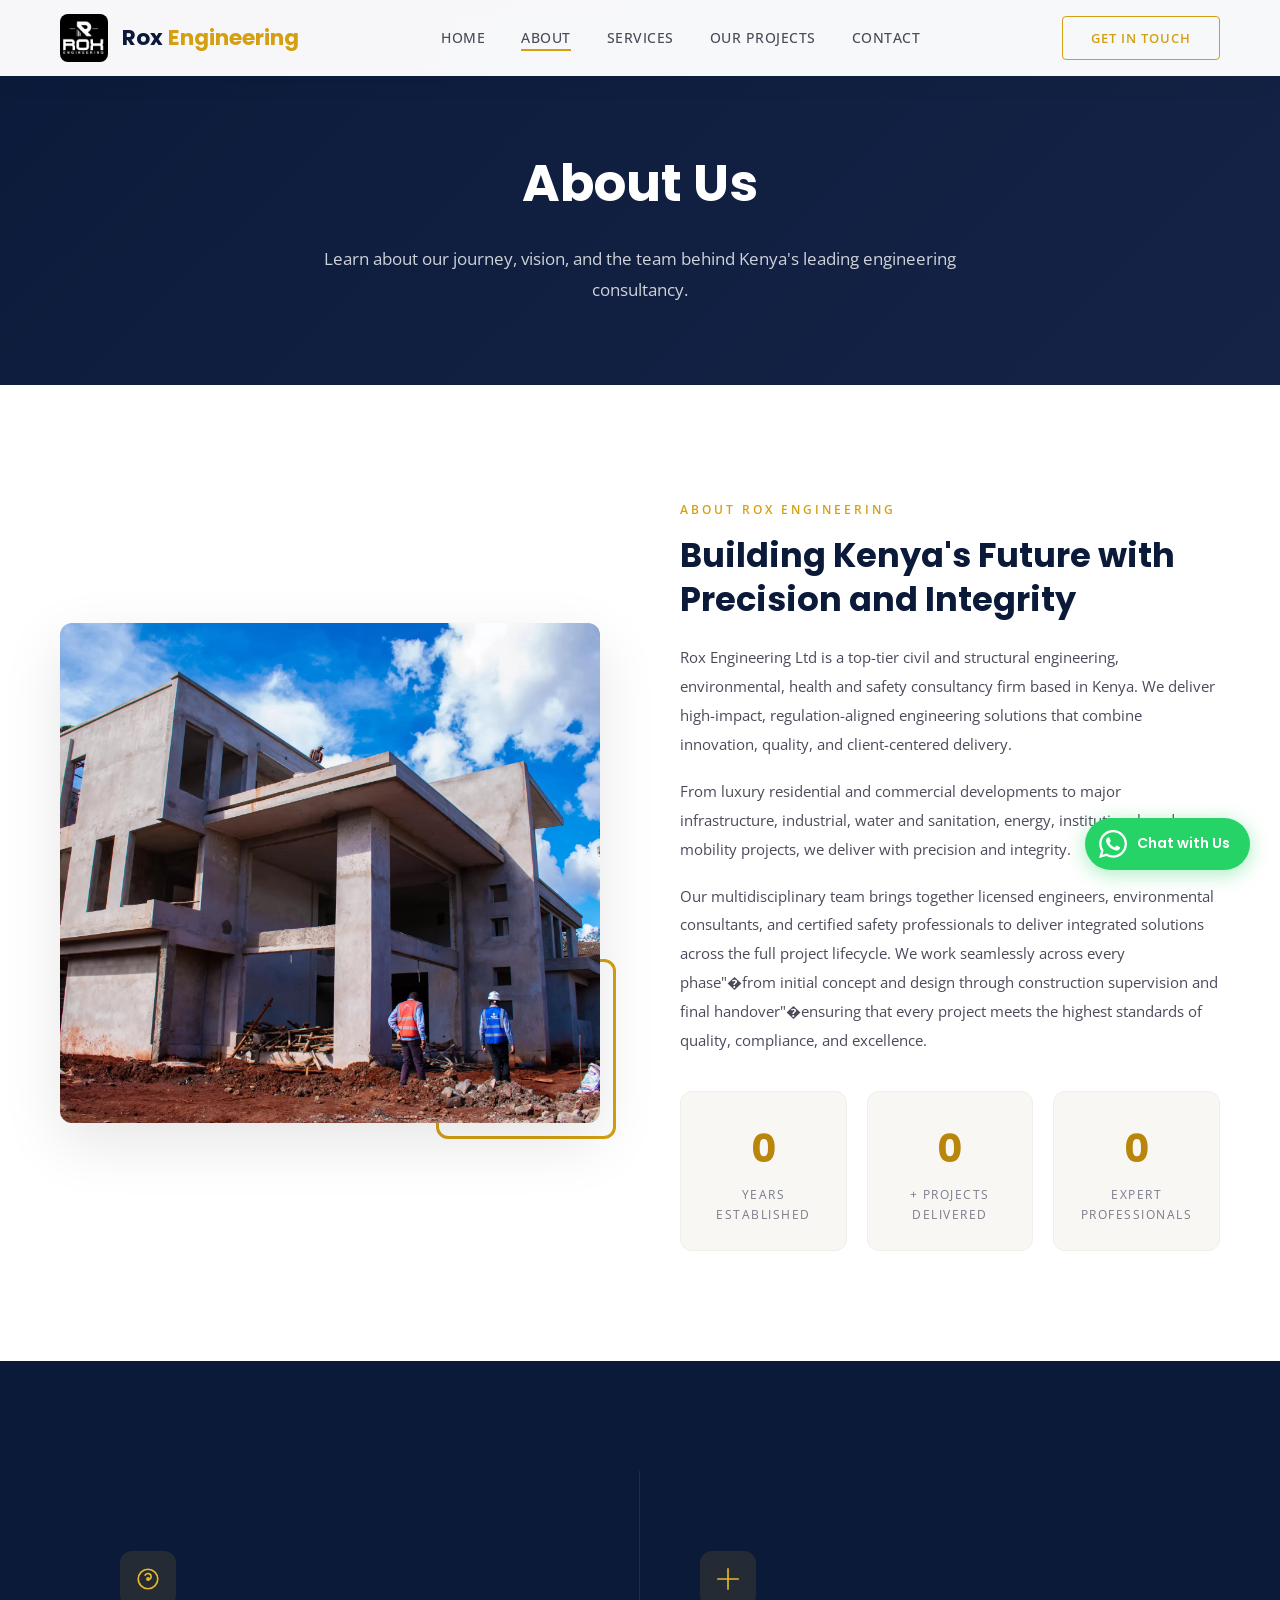
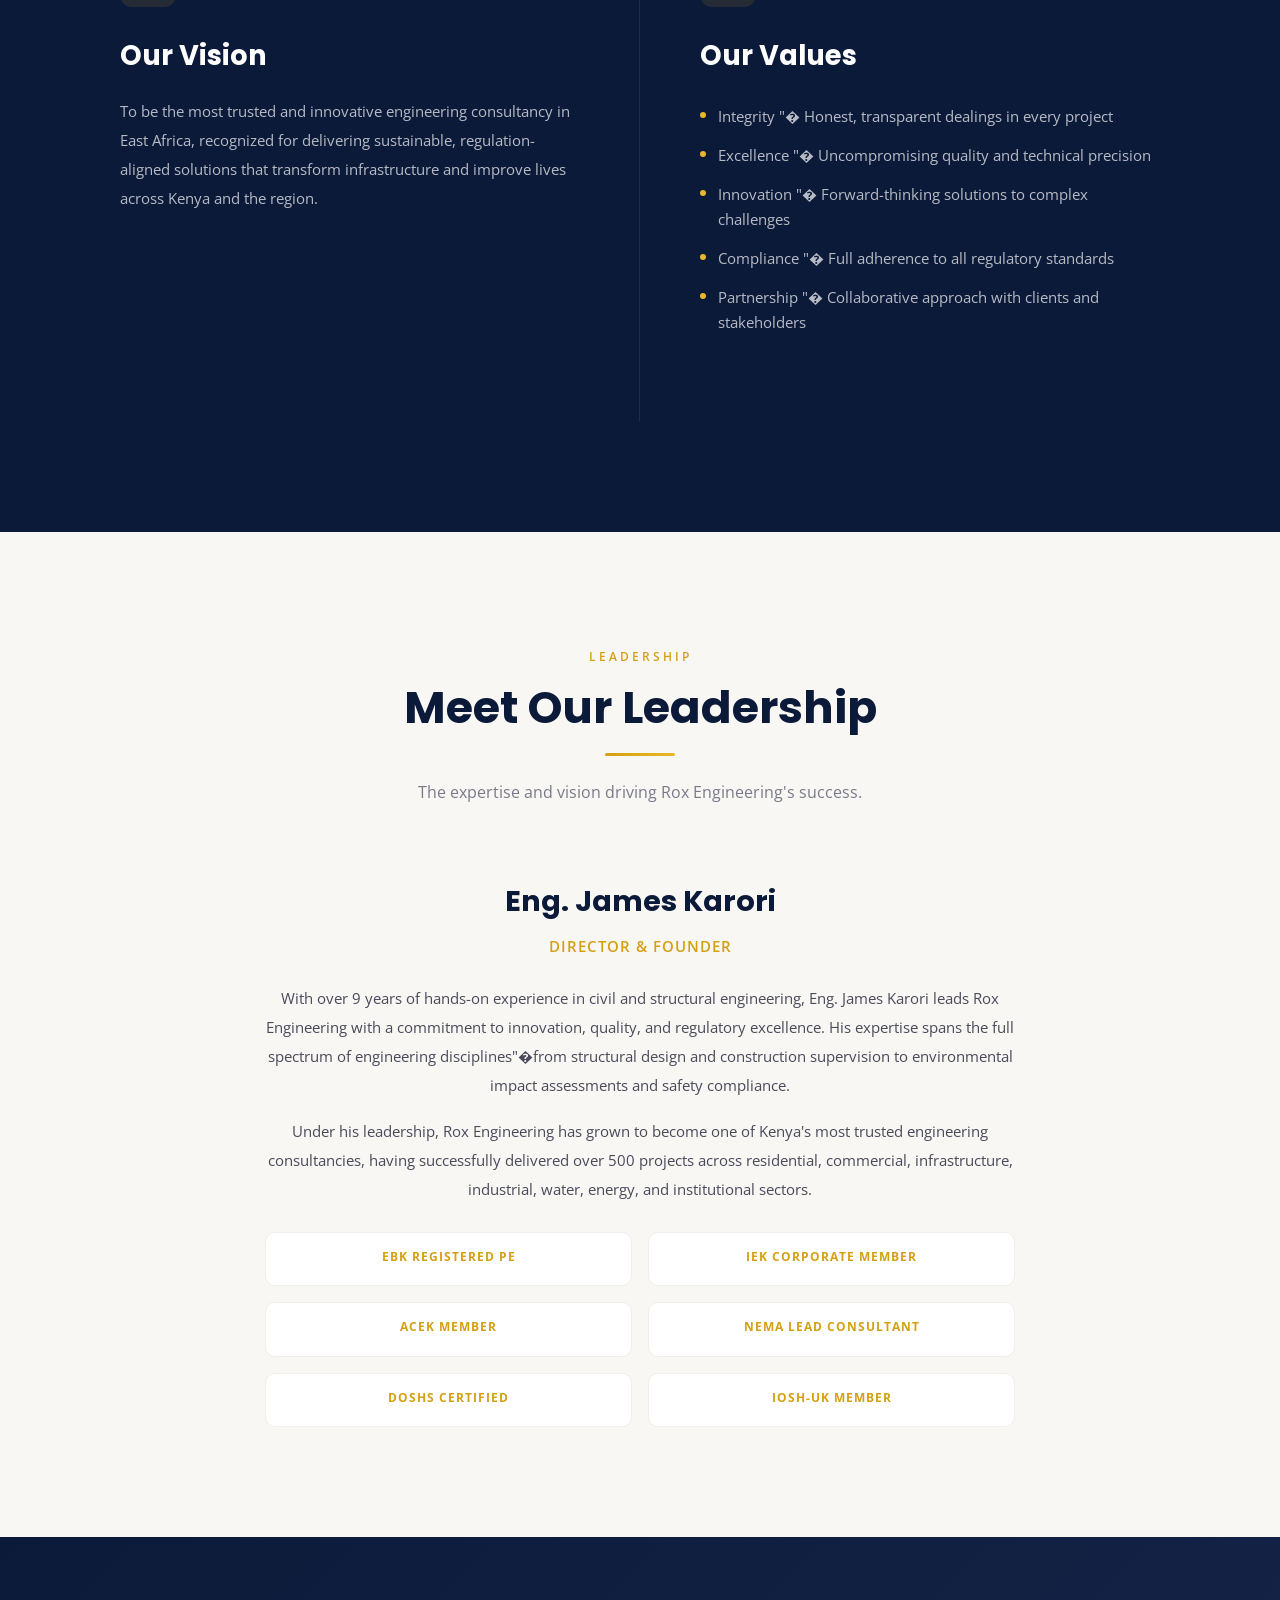
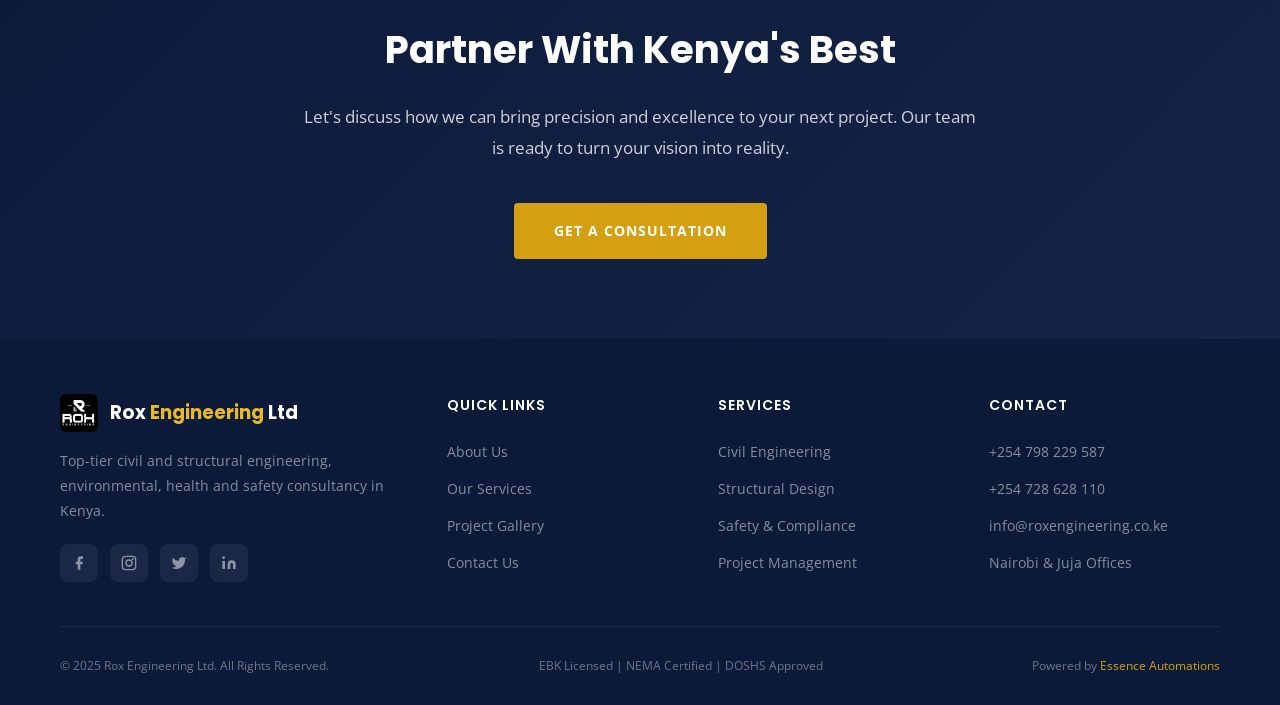
==== commit 57e7f975: "Add Powered by Essence Automations to all footers" ====
--- a/about.html
+++ b/about.html
@@ -1,4 +1,4 @@
-﻿<!DOCTYPE html>
+<!DOCTYPE html>
 <html lang="en">
 <head>
 <meta charset="UTF-8">
@@ -77,7 +77,7 @@
       <h3>Building Kenya's Future with Precision and Integrity</h3>
       <p>Rox Engineering Ltd is a top-tier civil and structural engineering, environmental, health and safety consultancy firm based in Kenya. We deliver high-impact, regulation-aligned engineering solutions that combine innovation, quality, and client-centered delivery.</p>
       <p>From luxury residential and commercial developments to major infrastructure, industrial, water and sanitation, energy, institutional, and e-mobility projects, we deliver with precision and integrity.</p>
-      <p>Our multidisciplinary team brings together licensed engineers, environmental consultants, and certified safety professionals to deliver integrated solutions across the full project lifecycle. We work seamlessly across every phase"”from initial concept and design through construction supervision and final handover"”ensuring that every project meets the highest standards of quality, compliance, and excellence.</p>
+      <p>Our multidisciplinary team brings together licensed engineers, environmental consultants, and certified safety professionals to deliver integrated solutions across the full project lifecycle. We work seamlessly across every phase"�from initial concept and design through construction supervision and final handover"�ensuring that every project meets the highest standards of quality, compliance, and excellence.</p>
       <div class="about-stats">
         <div class="stat-box">
           <div class="stat-number" data-count="9">0</div>
@@ -118,11 +118,11 @@
     </div>
     <h3>Our Values</h3>
     <ul>
-      <li>Integrity "“ Honest, transparent dealings in every project</li>
-      <li>Excellence "“ Uncompromising quality and technical precision</li>
-      <li>Innovation "“ Forward-thinking solutions to complex challenges</li>
-      <li>Compliance "“ Full adherence to all regulatory standards</li>
-      <li>Partnership "“ Collaborative approach with clients and stakeholders</li>
+      <li>Integrity "� Honest, transparent dealings in every project</li>
+      <li>Excellence "� Uncompromising quality and technical precision</li>
+      <li>Innovation "� Forward-thinking solutions to complex challenges</li>
+      <li>Compliance "� Full adherence to all regulatory standards</li>
+      <li>Partnership "� Collaborative approach with clients and stakeholders</li>
     </ul>
   </div>
 </section>
@@ -140,7 +140,7 @@
     <div class="reveal" style="text-align: center;">
       <h3 style="font-family: 'Poppins', sans-serif; font-size: 1.8rem; margin-bottom: 8px; color: var(--navy);">Eng. James Karori</h3>
       <p style="font-size: 0.95rem; font-weight: 600; color: var(--gold); margin-bottom: 24px; text-transform: uppercase; letter-spacing: 1px;">Director & Founder</p>
-      <p style="color: var(--text-body); margin-bottom: 18px; font-size: 0.95rem; line-height: 1.9;">With over 9 years of hands-on experience in civil and structural engineering, Eng. James Karori leads Rox Engineering with a commitment to innovation, quality, and regulatory excellence. His expertise spans the full spectrum of engineering disciplines"”from structural design and construction supervision to environmental impact assessments and safety compliance.</p>
+      <p style="color: var(--text-body); margin-bottom: 18px; font-size: 0.95rem; line-height: 1.9;">With over 9 years of hands-on experience in civil and structural engineering, Eng. James Karori leads Rox Engineering with a commitment to innovation, quality, and regulatory excellence. His expertise spans the full spectrum of engineering disciplines"�from structural design and construction supervision to environmental impact assessments and safety compliance.</p>
       <p style="color: var(--text-body); margin-bottom: 28px; font-size: 0.95rem; line-height: 1.9;">Under his leadership, Rox Engineering has grown to become one of Kenya's most trusted engineering consultancies, having successfully delivered over 500 projects across residential, commercial, infrastructure, industrial, water, energy, and institutional sectors.</p>
 
       <div class="credentials-grid" style="display: grid; grid-template-columns: repeat(2, 1fr); gap: 16px;">
@@ -222,6 +222,7 @@
   <div class="footer-bottom">
     <span>&copy; 2025 Rox Engineering Ltd. All Rights Reserved.</span>
     <span>EBK Licensed | NEMA Certified | DOSHS Approved</span>
+    <span>Powered by <a href="https://essenceautomations.com/websites" target="_blank" rel="noopener" style="color:var(--gold);text-decoration:none;">Essence Automations</a></span>
   </div>
 </footer>
 
--- a/styles.css
+++ b/styles.css
@@ -1,4 +1,4 @@
-﻿/* ===== RESET & BASE ===== */
+/* ===== RESET & BASE ===== */
 *, *::before, *::after { margin: 0; padding: 0; box-sizing: border-box; }
 html { scroll-behavior: smooth; }
 body {
@@ -136,7 +136,7 @@
 
 /* Mobile nav overlay */
 .mobile-nav {
-  display: none; position: fixed; inset: 0; z-index: 999;
+  display: none; position: fixed; inset: 0; z-index: 1001;
   background: rgba(12,26,58,0.97); backdrop-filter: blur(20px);
   flex-direction: column; align-items: center; justify-content: center; gap: 32px;
 }
@@ -330,6 +330,8 @@
   font-family: 'Poppins', sans-serif;
   font-size: 2.4rem; font-weight: 700; color: var(--gold-dark);
   margin-bottom: 4px;
+  font-variant-numeric: tabular-nums;
+  min-height: 1.2em;
 }
 .stat-label {
   font-size: 0.75rem; text-transform: uppercase;
@@ -406,7 +408,7 @@
   color: var(--text-muted); font-size: 0.9rem; line-height: 1.8;
   margin-bottom: 22px;
 }
-.service-list { list-style: none; }
+.service-list { list-style: none; text-align: left; }
 .service-list li {
   padding: 5px 0; color: var(--text-body); font-size: 0.83rem;
   display: flex; align-items: flex-start; gap: 10px;
@@ -537,18 +539,23 @@
 .credential-badge:hover::after { opacity: 1; animation: badgeShine 1.5s ease infinite; }
 
 /* ===== CLIENTS ===== */
-.clients { background: var(--white); overflow: hidden; padding: 80px 0; }
-.clients .section-header { padding: 0 60px; }
-.client-track {
-  display: flex; gap: 60px;
-  animation: marquee 35s linear infinite;
-  width: max-content;
-}
-.client-logo {
-  height: 44px; opacity: 1; filter: none;
-  transition: all 0.4s ease; flex-shrink: 0;
-}
-.client-logo:hover { opacity: 0.85; }
+.clients { background: var(--white); padding: 100px 60px; }
+.clients-grid {
+  display: grid; grid-template-columns: repeat(4, 1fr);
+  gap: 16px; max-width: 1100px; margin: 40px auto 0; overflow: hidden;
+}
+.client-cell {
+  display: flex; align-items: center; justify-content: center;
+  padding: 36px 28px; border: 1px solid var(--border-light); border-radius: 10px;
+  background: var(--white); transition: all 0.3s ease;
+  min-height: 100px;
+}
+.client-cell:hover { background: var(--off-white); }
+.client-cell img {
+  max-height: 50px; max-width: 160px;
+  object-fit: contain; opacity: 1; filter: none;
+  transition: all 0.3s ease;
+}
 
 /* ===== GOOGLE REVIEWS ===== */
 .reviews-section {
@@ -752,6 +759,9 @@
   max-width: 550px; margin: 0 auto 32px; line-height: 1.8; position: relative;
 }
 .cta-banner .btn-primary { position: relative; }
+
+.client-hidden { display: none; }
+.clients-grid.expanded .client-hidden { display: flex; }
 
 /* ===== RESPONSIVE ===== */
 @media (max-width: 1024px) {
@@ -773,11 +783,19 @@
   .mobile-toggle { display: block; }
   .services-grid { grid-template-columns: 1fr; }
   .why-grid { grid-template-columns: 1fr; }
-  .gallery-grid { grid-template-columns: 1fr; }
+  .gallery-grid { grid-template-columns: repeat(2, 1fr); gap: 12px; }
+  .gallery-item { height: 180px; }
   
   
+  .hero { padding-left: 16px; padding-right: 16px; }
+  .hero-content { padding: 0 4px; }
   .hero h1 { font-size: 2rem; }
-  .about-stats { grid-template-columns: repeat(3, 1fr); gap: 10px; }
+  .hero-trust-strip { display: none !important; }
+  .about-stats { grid-template-columns: repeat(3, 1fr); gap: 6px; margin-top: 24px; overflow: hidden; }
+  .about { padding-left: 16px !important; padding-right: 16px !important; }
+  .stat-box { padding: 10px 2px; border-radius: 8px; min-width: 0; }
+  .stat-number { font-size: 1.1rem; margin-bottom: 2px; }
+  .stat-label { font-size: 0.45rem; letter-spacing: 0.2px; line-height: 1.3; }
   .footer-grid { grid-template-columns: 1fr; }
   .footer-bottom { flex-direction: column; gap: 8px; text-align: center; }
   .vm-card { padding: 50px 30px; }
@@ -808,4 +826,42 @@
   .leader-grid img { max-width: 280px; margin: 0 auto; }
   .leader-grid h3, .leader-grid p { text-align: center; }
   .credentials-grid { grid-template-columns: 1fr 1fr !important; gap: 10px !important; }
-}
+
+  /* Center service icons on mobile */
+  .service-icon { margin-left: auto; margin-right: auto; }
+
+  /* Override left/right animations to fade-up only on mobile */
+  .reveal-left, .reveal-right { transform: translateY(30px) !important; }
+  .reveal-left.active, .reveal-right.active { transform: translateY(0) !important; }
+}
+
+/* Trust badges strip below hero - mobile only */
+.mobile-trust-strip {
+  display: none;
+  justify-content: center; gap: 8px;
+  padding: 14px 12px;
+  background: var(--navy);
+}
+.mobile-trust-strip .badge-pill {
+  display: flex; align-items: center; gap: 5px;
+  padding: 6px 10px;
+  background: rgba(255,255,255,0.06);
+  border: 1px solid rgba(212,160,18,0.2);
+  border-radius: 6px;
+  flex: 1; min-width: 0;
+}
+.mobile-trust-strip .badge-pill svg { flex-shrink: 0; }
+.mobile-trust-strip .badge-pill span {
+  color: rgba(255,255,255,0.8);
+  font-family: 'Poppins', sans-serif;
+  font-size: 0.52rem; font-weight: 600;
+  line-height: 1.3; letter-spacing: 0.2px;
+}
+@media (max-width: 768px) {
+  .mobile-trust-strip { display: flex; }
+  /* Clients grid 2 cols on mobile */
+  .clients { padding: 60px 16px; }
+  .clients-grid { grid-template-columns: repeat(2, 1fr); }
+  .client-cell { padding: 20px 12px; min-height: 80px; }
+  .client-cell img { max-height: 36px; max-width: 120px; }
+}
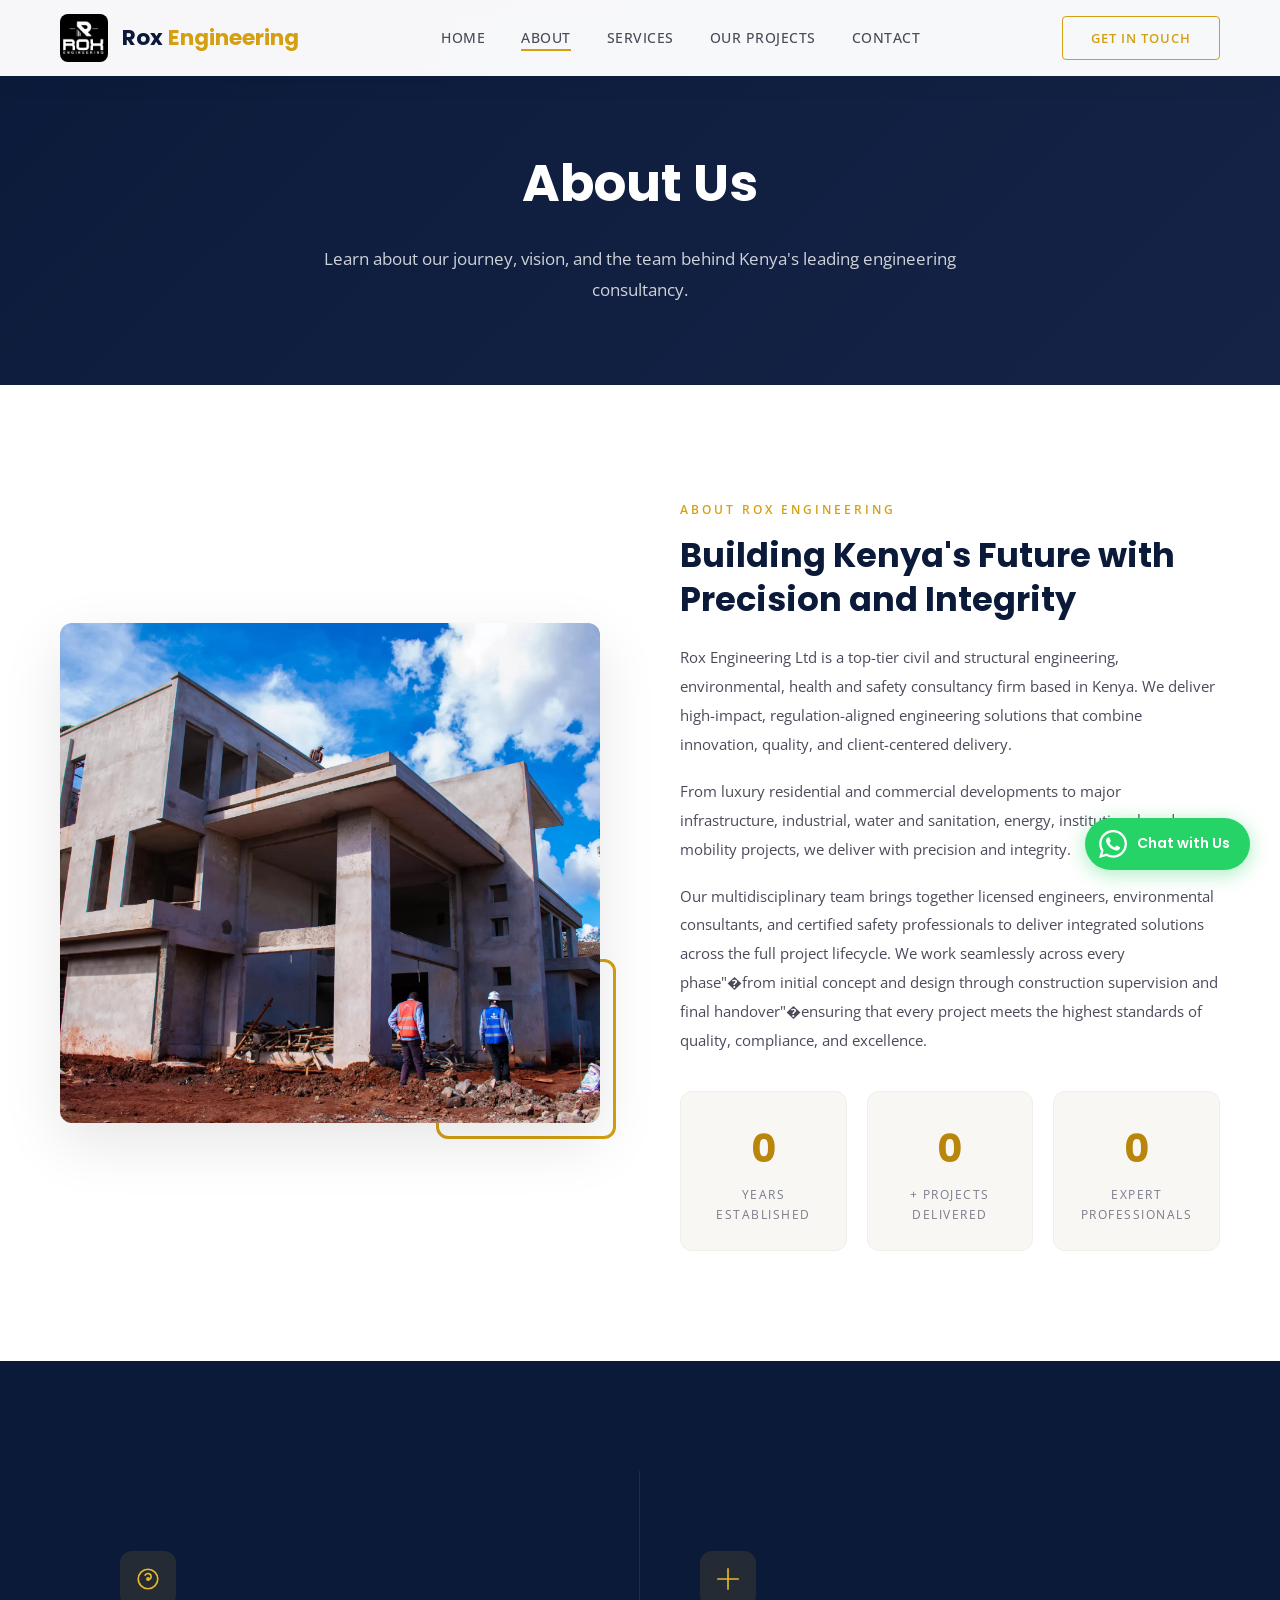
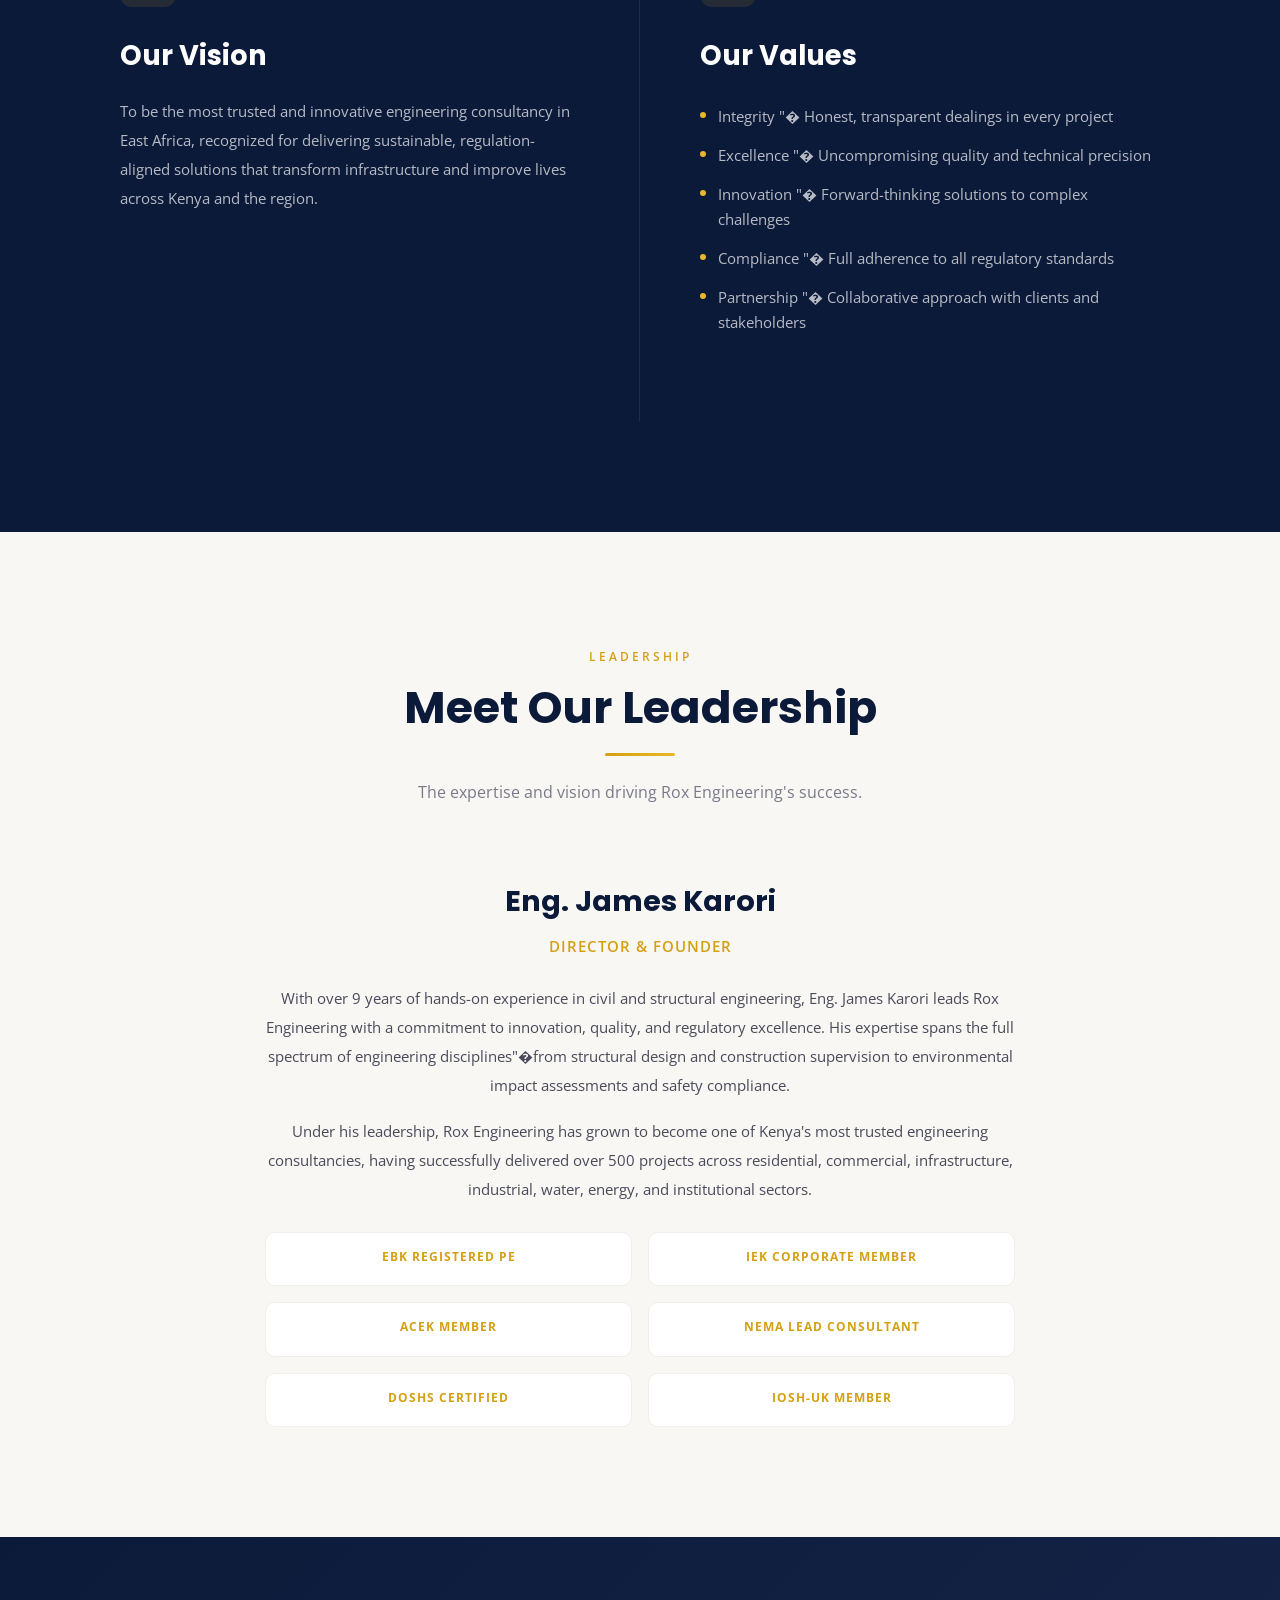
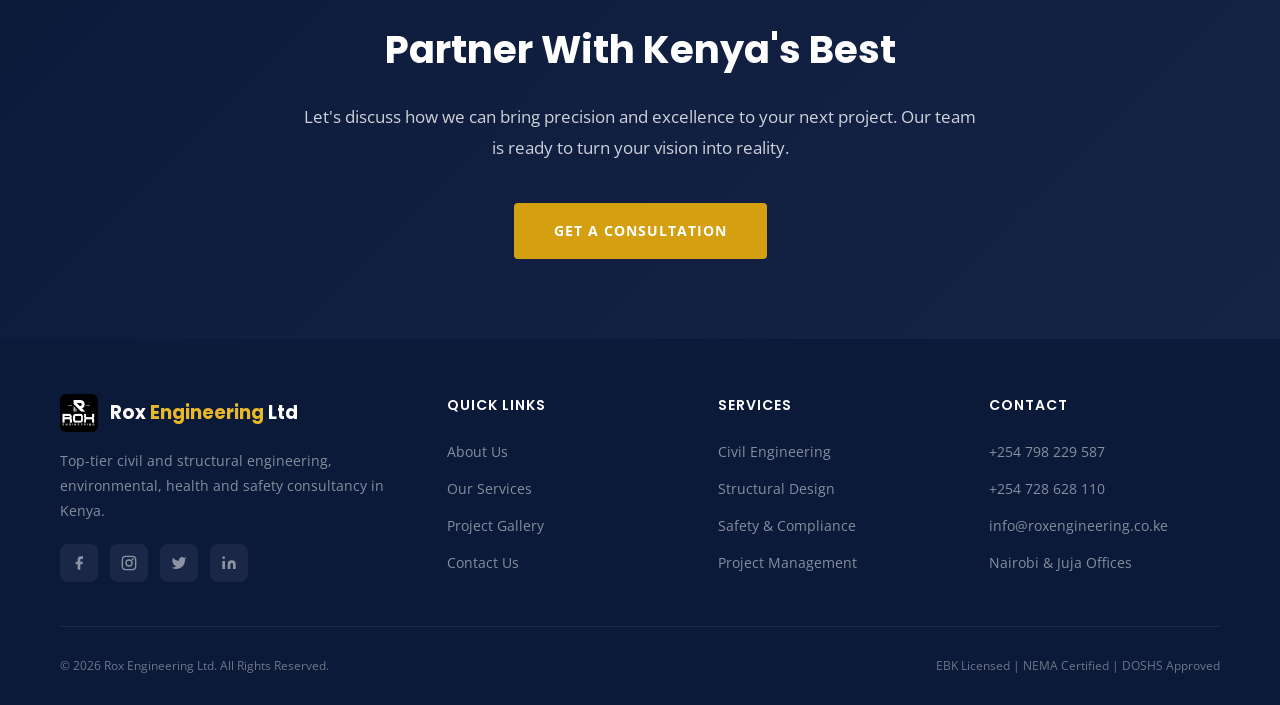
==== commit 95e68c59: "Fix: use dynamic year in footer copyright" ====
--- a/about.html
+++ b/about.html
@@ -220,9 +220,8 @@
     </div>
   </div>
   <div class="footer-bottom">
-    <span>&copy; 2025 Rox Engineering Ltd. All Rights Reserved.</span>
+    <span>&copy; <script>document.write(new Date().getFullYear())</script> Rox Engineering Ltd. All Rights Reserved.</span>
     <span>EBK Licensed | NEMA Certified | DOSHS Approved</span>
-    <span>Powered by <a href="https://essenceautomations.com/websites" target="_blank" rel="noopener" style="color:var(--gold);text-decoration:none;">Essence Automations</a></span>
   </div>
 </footer>
 
--- a/styles.css
+++ b/styles.css
@@ -442,7 +442,7 @@
 .why-card p { color: var(--text-muted); font-size: 0.84rem; line-height: 1.7; }
 
 /* ===== PROJECTS GALLERY (Oville-style) ===== */
-.gallery { background: var(--off-white); }
+.gallery { background: var(--off-white); padding: 60px 40px; }
 .gallery-grid {
   display: grid; grid-template-columns: repeat(4, 1fr);
   gap: 20px; max-width: 1300px; margin: 0 auto;
@@ -783,8 +783,10 @@
   .mobile-toggle { display: block; }
   .services-grid { grid-template-columns: 1fr; }
   .why-grid { grid-template-columns: 1fr; }
-  .gallery-grid { grid-template-columns: repeat(2, 1fr); gap: 12px; }
-  .gallery-item { height: 180px; }
+  .gallery { padding: 30px 12px; }
+  .nav-logo-text { display: none !important; }
+  .gallery-grid { grid-template-columns: repeat(2, 1fr); gap: 10px; padding: 0 !important; max-width: 100%; }
+  .gallery-item { height: 160px; }
   
   
   .hero { padding-left: 16px; padding-right: 16px; }
